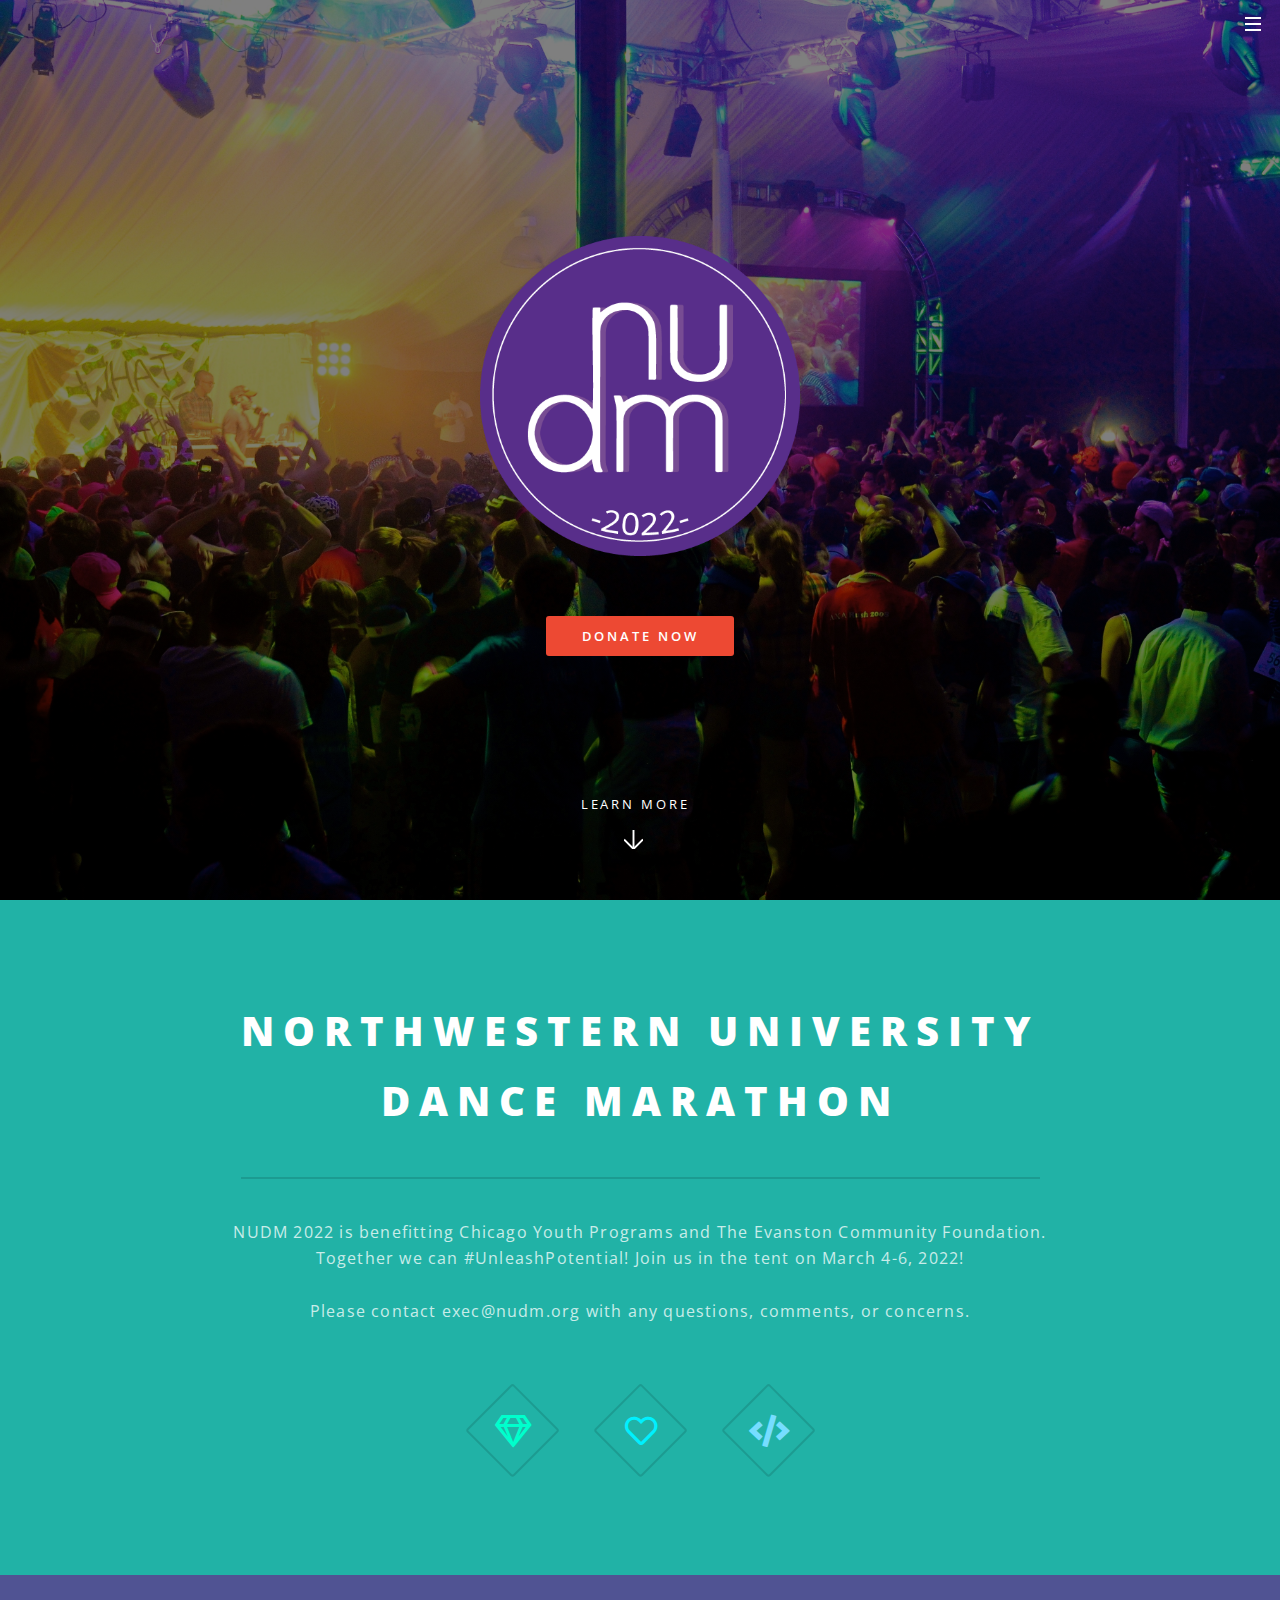
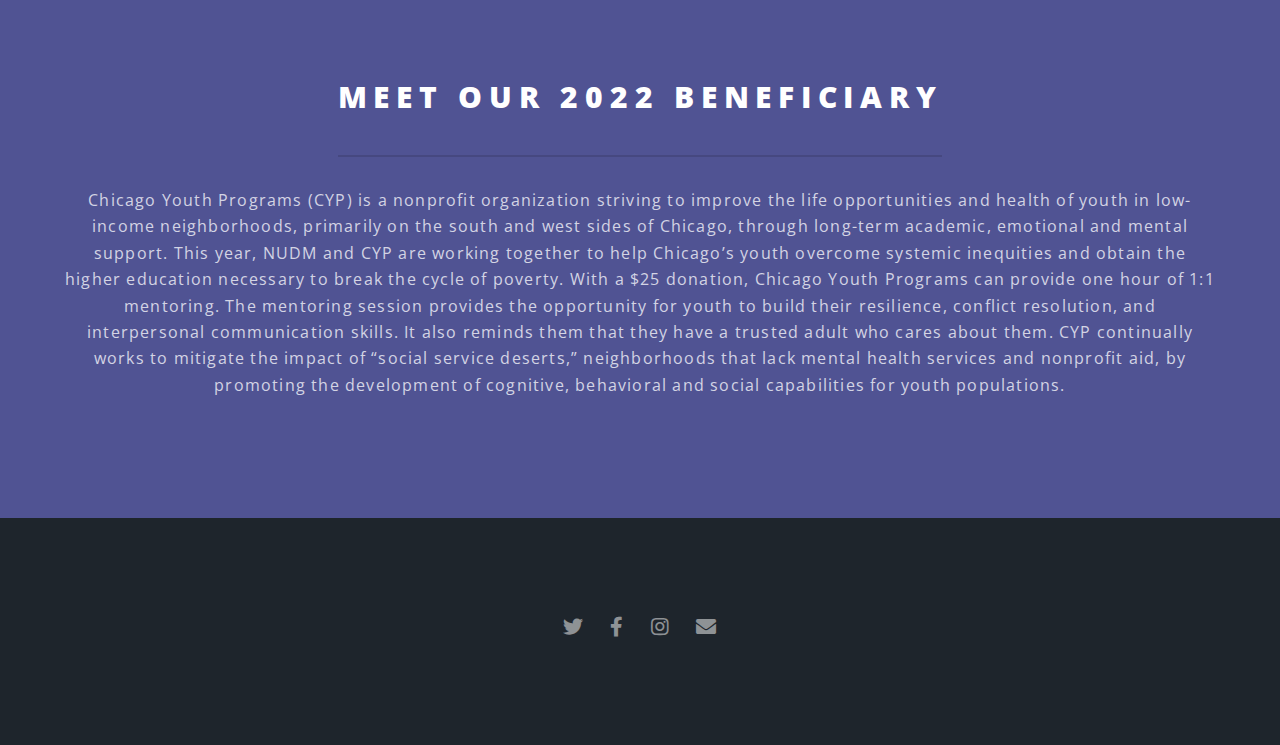
==== index.html @ fd2594fe "update" ====
<!DOCTYPE HTML>
<!--
	Spectral by HTML5 UP
	html5up.net | @ajlkn
	Free for personal and commercial use under the CCA 3.0 license (html5up.net/license)
-->
<html>
	<head>
		<title>NUDM</title>
		<meta charset="utf-8" />
		<meta name="viewport" content="width=device-width, initial-scale=1, user-scalable=no" />
		<link rel="stylesheet" href="assets/css/main.css" />
		<link rel="icon" href="images/NUDM 2021 Purple PNG.png">
		<noscript><link rel="stylesheet" href="assets/css/noscript.css" /></noscript>
	</head>
	<body class="landing is-preload">

		<!-- Page Wrapper -->
			<div id="page-wrapper">

				<!-- Header -->
					<header id="header" class="alt">
						<h1><a href="index.html">NUDM</a></h1>
						<nav id="nav">
							<ul>
								<li class="special">
									<a href="#menu" class="menuToggle"><span></span></a>
									<div id="menu">
										<ul>
											<li><a href="index.html">Home</a></li>
											<li><a href="emcee.html">Emcee Application</a></li>
											<li><a href="dancerResources.html">Dancer Resources</a></li>
											<li><a href="beneficiaryResources.html">Beneficiary Resources</a></li>
											<li><a href="sponsorResources.html">Sponsor Resources</a></li>
											<li><a href="contactInfo.html">Contact Information</a></li>
											<li><a href="#">Fundraising</a></li>
										</ul>
									</div>
								</li>
							</ul>
						</nav>
					</header>

				<!-- Banner -->
					<section id="banner">
						<div class="inner">
							<img src="images/NUDM 2021 Purple PNG.png" alt="" width = "25%"/>
							<br>
							<br>
							<br>
							<a href="https://fundraise.nudm.org/nudm2022https://fundraise.nudm.org/nudm2022" class="button primary">Donate Now</a></li>
							
						</div>
						

						<a href="#one" class="more scrolly">Learn More</a>
					</section>

				<!-- One -->
					<section id="one" class="wrapper style1 special">
						<div class="inner">
							<header class="major">
								<h2 style="font-size: 40px;">Northwestern University<br> Dance Marathon</h2>
								<p>NUDM 2022 is benefitting Chicago Youth Programs and The Evanston Community Foundation. <br>Together we can #UnleashPotential! Join us in the tent on March 4-6, 2022! <br><br>
								Please contact exec@nudm.org with any questions, comments, or concerns.</p>
							</header>
							<ul class="icons major">
								<li><span class="icon fa-gem major style1"><span class="label">Lorem</span></span></li>
								<li><span class="icon fa-heart major style2"><span class="label">Ipsum</span></span></li>
								<li><span class="icon solid fa-code major style3"><span class="label">Dolor</span></span></li>
							</ul>
						</div>
					</section>


				<!-- Three -->
					<section id="three" class="wrapper style3 special">
						<div class="inner">
							<header class="major">
								<h2 style="font-size: 30px;">Meet Our 2022 Beneficiary</h2>
								<p>Chicago Youth Programs (CYP) is a nonprofit organization striving to improve the life opportunities and health of youth in low-income neighborhoods, primarily on the south and west sides of Chicago, through long-term academic, emotional and mental support. This year, NUDM and CYP are working together to help Chicago’s youth overcome systemic inequities and obtain the higher education necessary to break the cycle of poverty. With a $25 donation, Chicago Youth Programs can provide one hour of 1:1 mentoring. The mentoring session provides the opportunity for youth to build their resilience, conflict resolution, and interpersonal communication skills. It also reminds them that they have a trusted adult who cares about them. CYP continually works to mitigate the impact of “social service deserts,” neighborhoods that lack mental health services and nonprofit aid, by promoting the development of cognitive, behavioral and social capabilities for youth populations.</p>
							</header>

						</div>
					</section>


				<!-- Footer -->
					<footer id="footer">
						<ul class="icons">
							<li><a href="#" class="icon brands fa-twitter"><span class="label">Twitter</span></a></li>
							<li><a href="#" class="icon brands fa-facebook-f"><span class="label">Facebook</span></a></li>
							<li><a href="#" class="icon brands fa-instagram"><span class="label">Instagram</span></a></li>
							<li><a href="mailto: exec@nudm.org" class="icon solid fa-envelope"><span class="label">Email</span></a></li>
						</ul>
					</footer>

			</div>
		<!-- Scripts -->
			<script src="assets/js/jquery.min.js"></script>
			<script src="assets/js/jquery.scrollex.min.js"></script>
			<script src="assets/js/jquery.scrolly.min.js"></script>
			<script src="assets/js/browser.min.js"></script>
			<script src="assets/js/breakpoints.min.js"></script>
			<script src="assets/js/util.js"></script>
			<script src="assets/js/main.js"></script>

	</body>
</html>
---- assets/css/main.css ----
@import url(fontawesome-all.min.css);
@import url("https://fonts.googleapis.com/css?family=Open+Sans:400,400italic,600,600italic,800,800italic");

/*
	Spectral by HTML5 UP
	html5up.net | @ajlkn
	Free for personal and commercial use under the CCA 3.0 license (html5up.net/license)
*/

html, body, div, span, applet, object,
iframe, h1, h2, h3, h4, h5, h6, p, blockquote,
pre, a, abbr, acronym, address, big, cite,
code, del, dfn, em, img, ins, kbd, q, s, samp,
small, strike, strong, sub, sup, tt, var, b,
u, i, center, dl, dt, dd, ol, ul, li, fieldset,
form, label, legend, table, caption, tbody,
tfoot, thead, tr, th, td, article, aside,
canvas, details, embed, figure, figcaption,
footer, header, hgroup, menu, nav, output, ruby,
section, summary, time, mark, audio, video {
	margin: 0;
	padding: 0;
	border: 0;
	font-size: 100%;
	font: inherit;
	vertical-align: baseline;}

article, aside, details, figcaption, figure,
footer, header, hgroup, menu, nav, section {
	display: block;}

body {
	line-height: 1;
}

ol, ul {
	list-style: none;
}

blockquote, q {
	quotes: none;
}

	blockquote:before, blockquote:after, q:before, q:after {
		content: '';
		content: none;
	}

table {
	border-collapse: collapse;
	border-spacing: 0;
}

body {
	-webkit-text-size-adjust: none;
}

mark {
	background-color: transparent;
	color: inherit;
}

input::-moz-focus-inner {
	border: 0;
	padding: 0;
}

input, select, textarea {
	-moz-appearance: none;
	-webkit-appearance: none;
	-ms-appearance: none;
	appearance: none;
}

/* Basic */

	@-ms-viewport {
		width: device-width;
	}

	html {
		box-sizing: border-box;
	}

	*, *:before, *:after {
		box-sizing: inherit;
	}

	body {
		background: #2e3842;
	}

		body.is-preload *, body.is-preload *:before, body.is-preload *:after {
			-moz-animation: none !important;
			-webkit-animation: none !important;
			-ms-animation: none !important;
			animation: none !important;
			-moz-transition: none !important;
			-webkit-transition: none !important;
			-ms-transition: none !important;
			transition: none !important;
		}

	body, input, select, textarea {
		color: #fff;
		font-family: "Open Sans", Helvetica, sans-serif;
		font-size: 15pt;
		font-weight: 400;
		letter-spacing: 0.075em;
		line-height: 1.65em;
	}

		@media screen and (max-width: 1680px) {

			body, input, select, textarea {
				font-size: 13pt;
			}

		}

		@media screen and (max-width: 1280px) {

			body, input, select, textarea {
				font-size: 12pt;
			}

		}

		@media screen and (max-width: 736px) {

			body, input, select, textarea {
				font-size: 11pt;
				letter-spacing: 0.0375em;
			}

		}

	a {
		-moz-transition: color 0.2s ease, border-bottom-color 0.2s ease;
		-webkit-transition: color 0.2s ease, border-bottom-color 0.2s ease;
		-ms-transition: color 0.2s ease, border-bottom-color 0.2s ease;
		transition: color 0.2s ease, border-bottom-color 0.2s ease;
		border-bottom: dotted 1px;
		color: inherit;
		text-decoration: none;
	}

		a:hover {
			border-bottom-color: transparent;
		}

	strong, b {
		color: #fff;
		font-weight: 600;
	}

	em, i {
		font-style: italic;
	}

	p {
		margin: 0 0 2em 0;
	}

	h1, h2, h3, h4, h5, h6 {
		color: #fff;
		font-weight: 800;
		letter-spacing: 0.225em;
		line-height: 1em;
		margin: 0 0 1em 0;
		text-transform: uppercase;
	}

		h1 a, h2 a, h3 a, h4 a, h5 a, h6 a {
			color: inherit;
			text-decoration: none;
		}

	h2 {
		font-size: 1.35em;
		line-height: 1.75em;
	}

		@media screen and (max-width: 736px) {

			h2 {
				font-size: 1.1em;
				line-height: 1.65em;
			}

		}

	h3 {
		font-size: 1.15em;
		line-height: 1.75em;
	}

		@media screen and (max-width: 736px) {

			h3 {
				font-size: 1em;
				line-height: 1.65em;
			}

		}

	h4 {
		font-size: 1em;
		line-height: 1.5em;
	}

	h5 {
		font-size: 0.8em;
		line-height: 1.5em;
	}

	h6 {
		font-size: 0.7em;
		line-height: 1.5em;
	}

	sub {
		font-size: 0.8em;
		position: relative;
		top: 0.5em;
	}

	sup {
		font-size: 0.8em;
		position: relative;
		top: -0.5em;
	}

	hr {
		border: 0;
		border-bottom: solid 2px #fff;
		margin: 3em 0;
	}

		hr.major {
			margin: 4.5em 0;
		}

	blockquote {
		border-left: solid 4px #fff;
		font-style: italic;
		margin: 0 0 2em 0;
		padding: 0.5em 0 0.5em 2em;
	}

	code {
		background: rgba(144, 144, 144, 0.25);
		border-radius: 3px;
		font-family: "Courier New", monospace;
		font-size: 0.9em;
		letter-spacing: 0;
		margin: 0 0.25em;
		padding: 0.25em 0.65em;
	}

	pre {
		-webkit-overflow-scrolling: touch;
		font-family: "Courier New", monospace;
		font-size: 0.9em;
		margin: 0 0 2em 0;
	}

		pre code {
			display: block;
			line-height: 1.75em;
			padding: 1em 1.5em;
			overflow-x: auto;
		}

	.align-left {
		text-align: left;
	}

	.align-center {
		text-align: center;
	}

	.align-right {
		text-align: right;
	}

/* Row */

	.row {
		display: flex;
		flex-wrap: wrap;
		box-sizing: border-box;
		align-items: stretch;
	}

		.row > * {
			box-sizing: border-box;
		}

		.row.gtr-uniform > * > :last-child {
			margin-bottom: 0;
		}

		.row.aln-left {
			justify-content: flex-start;
		}

		.row.aln-center {
			justify-content: center;
		}

		.row.aln-right {
			justify-content: flex-end;
		}

		.row.aln-top {
			align-items: flex-start;
		}

		.row.aln-middle {
			align-items: center;
		}

		.row.aln-bottom {
			align-items: flex-end;
		}

		.row > .imp {
			order: -1;
		}

		.row > .col-1 {
			width: 8.33333%;
		}

		.row > .off-1 {
			margin-left: 8.33333%;
		}

		.row > .col-2 {
			width: 16.66667%;
		}

		.row > .off-2 {
			margin-left: 16.66667%;
		}

		.row > .col-3 {
			width: 25%;
		}

		.row > .off-3 {
			margin-left: 25%;
		}

		.row > .col-4 {
			width: 33.33333%;
		}

		.row > .off-4 {
			margin-left: 33.33333%;
		}

		.row > .col-5 {
			width: 41.66667%;
		}

		.row > .off-5 {
			margin-left: 41.66667%;
		}

		.row > .col-6 {
			width: 50%;
		}

		.row > .off-6 {
			margin-left: 50%;
		}

		.row > .col-7 {
			width: 58.33333%;
		}

		.row > .off-7 {
			margin-left: 58.33333%;
		}

		.row > .col-8 {
			width: 66.66667%;
		}

		.row > .off-8 {
			margin-left: 66.66667%;
		}

		.row > .col-9 {
			width: 75%;
		}

		.row > .off-9 {
			margin-left: 75%;
		}

		.row > .col-10 {
			width: 83.33333%;
		}

		.row > .off-10 {
			margin-left: 83.33333%;
		}

		.row > .col-11 {
			width: 91.66667%;
		}

		.row > .off-11 {
			margin-left: 91.66667%;
		}

		.row > .col-12 {
			width: 100%;
		}

		.row > .off-12 {
			margin-left: 100%;
		}

		.row.gtr-0 {
			margin-top: 0;
			margin-left: 0em;
		}

			.row.gtr-0 > * {
				padding: 0 0 0 0em;
			}

			.row.gtr-0.gtr-uniform {
				margin-top: 0em;
			}

				.row.gtr-0.gtr-uniform > * {
					padding-top: 0em;
				}

		.row.gtr-25 {
			margin-top: 0;
			margin-left: -0.375em;
		}

			.row.gtr-25 > * {
				padding: 0 0 0 0.375em;
			}

			.row.gtr-25.gtr-uniform {
				margin-top: -0.375em;
			}

				.row.gtr-25.gtr-uniform > * {
					padding-top: 0.375em;
				}

		.row.gtr-50 {
			margin-top: 0;
			margin-left: -0.75em;
		}

			.row.gtr-50 > * {
				padding: 0 0 0 0.75em;
			}

			.row.gtr-50.gtr-uniform {
				margin-top: -0.75em;
			}

				.row.gtr-50.gtr-uniform > * {
					padding-top: 0.75em;
				}

		.row {
			margin-top: 0;
			margin-left: -1.5em;
		}

			.row > * {
				padding: 0 0 0 1.5em;
			}

			.row.gtr-uniform {
				margin-top: -1.5em;
			}

				.row.gtr-uniform > * {
					padding-top: 1.5em;
				}

		.row.gtr-150 {
			margin-top: 0;
			margin-left: -2.25em;
		}

			.row.gtr-150 > * {
				padding: 0 0 0 2.25em;
			}

			.row.gtr-150.gtr-uniform {
				margin-top: -2.25em;
			}

				.row.gtr-150.gtr-uniform > * {
					padding-top: 2.25em;
				}

		.row.gtr-200 {
			margin-top: 0;
			margin-left: -3em;
		}

			.row.gtr-200 > * {
				padding: 0 0 0 3em;
			}

			.row.gtr-200.gtr-uniform {
				margin-top: -3em;
			}

				.row.gtr-200.gtr-uniform > * {
					padding-top: 3em;
				}

		@media screen and (max-width: 1680px) {

			.row {
				display: flex;
				flex-wrap: wrap;
				box-sizing: border-box;
				align-items: stretch;
			}

				.row > * {
					box-sizing: border-box;
				}

				.row.gtr-uniform > * > :last-child {
					margin-bottom: 0;
				}

				.row.aln-left {
					justify-content: flex-start;
				}

				.row.aln-center {
					justify-content: center;
				}

				.row.aln-right {
					justify-content: flex-end;
				}

				.row.aln-top {
					align-items: flex-start;
				}

				.row.aln-middle {
					align-items: center;
				}

				.row.aln-bottom {
					align-items: flex-end;
				}

				.row > .imp-xlarge {
					order: -1;
				}

				.row > .col-1-xlarge {
					width: 8.33333%;
				}

				.row > .off-1-xlarge {
					margin-left: 8.33333%;
				}

				.row > .col-2-xlarge {
					width: 16.66667%;
				}

				.row > .off-2-xlarge {
					margin-left: 16.66667%;
				}

				.row > .col-3-xlarge {
					width: 25%;
				}

				.row > .off-3-xlarge {
					margin-left: 25%;
				}

				.row > .col-4-xlarge {
					width: 33.33333%;
				}

				.row > .off-4-xlarge {
					margin-left: 33.33333%;
				}

				.row > .col-5-xlarge {
					width: 41.66667%;
				}

				.row > .off-5-xlarge {
					margin-left: 41.66667%;
				}

				.row > .col-6-xlarge {
					width: 50%;
				}

				.row > .off-6-xlarge {
					margin-left: 50%;
				}

				.row > .col-7-xlarge {
					width: 58.33333%;
				}

				.row > .off-7-xlarge {
					margin-left: 58.33333%;
				}

				.row > .col-8-xlarge {
					width: 66.66667%;
				}

				.row > .off-8-xlarge {
					margin-left: 66.66667%;
				}

				.row > .col-9-xlarge {
					width: 75%;
				}

				.row > .off-9-xlarge {
					margin-left: 75%;
				}

				.row > .col-10-xlarge {
					width: 83.33333%;
				}

				.row > .off-10-xlarge {
					margin-left: 83.33333%;
				}

				.row > .col-11-xlarge {
					width: 91.66667%;
				}

				.row > .off-11-xlarge {
					margin-left: 91.66667%;
				}

				.row > .col-12-xlarge {
					width: 100%;
				}

				.row > .off-12-xlarge {
					margin-left: 100%;
				}

				.row.gtr-0 {
					margin-top: 0;
					margin-left: 0em;
				}

					.row.gtr-0 > * {
						padding: 0 0 0 0em;
					}

					.row.gtr-0.gtr-uniform {
						margin-top: 0em;
					}

						.row.gtr-0.gtr-uniform > * {
							padding-top: 0em;
						}

				.row.gtr-25 {
					margin-top: 0;
					margin-left: -0.375em;
				}

					.row.gtr-25 > * {
						padding: 0 0 0 0.375em;
					}

					.row.gtr-25.gtr-uniform {
						margin-top: -0.375em;
					}

						.row.gtr-25.gtr-uniform > * {
							padding-top: 0.375em;
						}

				.row.gtr-50 {
					margin-top: 0;
					margin-left: -0.75em;
				}

					.row.gtr-50 > * {
						padding: 0 0 0 0.75em;
					}

					.row.gtr-50.gtr-uniform {
						margin-top: -0.75em;
					}

						.row.gtr-50.gtr-uniform > * {
							padding-top: 0.75em;
						}

				.row {
					margin-top: 0;
					margin-left: -1.5em;
				}

					.row > * {
						padding: 0 0 0 1.5em;
					}

					.row.gtr-uniform {
						margin-top: -1.5em;
					}

						.row.gtr-uniform > * {
							padding-top: 1.5em;
						}

				.row.gtr-150 {
					margin-top: 0;
					margin-left: -2.25em;
				}

					.row.gtr-150 > * {
						padding: 0 0 0 2.25em;
					}

					.row.gtr-150.gtr-uniform {
						margin-top: -2.25em;
					}

						.row.gtr-150.gtr-uniform > * {
							padding-top: 2.25em;
						}

				.row.gtr-200 {
					margin-top: 0;
					margin-left: -3em;
				}

					.row.gtr-200 > * {
						padding: 0 0 0 3em;
					}

					.row.gtr-200.gtr-uniform {
						margin-top: -3em;
					}

						.row.gtr-200.gtr-uniform > * {
							padding-top: 3em;
						}

		}

		@media screen and (max-width: 1280px) {

			.row {
				display: flex;
				flex-wrap: wrap;
				box-sizing: border-box;
				align-items: stretch;
			}

				.row > * {
					box-sizing: border-box;
				}

				.row.gtr-uniform > * > :last-child {
					margin-bottom: 0;
				}

				.row.aln-left {
					justify-content: flex-start;
				}

				.row.aln-center {
					justify-content: center;
				}

				.row.aln-right {
					justify-content: flex-end;
				}

				.row.aln-top {
					align-items: flex-start;
				}

				.row.aln-middle {
					align-items: center;
				}

				.row.aln-bottom {
					align-items: flex-end;
				}

				.row > .imp-large {
					order: -1;
				}

				.row > .col-1-large {
					width: 8.33333%;
				}

				.row > .off-1-large {
					margin-left: 8.33333%;
				}

				.row > .col-2-large {
					width: 16.66667%;
				}

				.row > .off-2-large {
					margin-left: 16.66667%;
				}

				.row > .col-3-large {
					width: 25%;
				}

				.row > .off-3-large {
					margin-left: 25%;
				}

				.row > .col-4-large {
					width: 33.33333%;
				}

				.row > .off-4-large {
					margin-left: 33.33333%;
				}

				.row > .col-5-large {
					width: 41.66667%;
				}

				.row > .off-5-large {
					margin-left: 41.66667%;
				}

				.row > .col-6-large {
					width: 50%;
				}

				.row > .off-6-large {
					margin-left: 50%;
				}

				.row > .col-7-large {
					width: 58.33333%;
				}

				.row > .off-7-large {
					margin-left: 58.33333%;
				}

				.row > .col-8-large {
					width: 66.66667%;
				}

				.row > .off-8-large {
					margin-left: 66.66667%;
				}

				.row > .col-9-large {
					width: 75%;
				}

				.row > .off-9-large {
					margin-left: 75%;
				}

				.row > .col-10-large {
					width: 83.33333%;
				}

				.row > .off-10-large {
					margin-left: 83.33333%;
				}

				.row > .col-11-large {
					width: 91.66667%;
				}

				.row > .off-11-large {
					margin-left: 91.66667%;
				}

				.row > .col-12-large {
					width: 100%;
				}

				.row > .off-12-large {
					margin-left: 100%;
				}

				.row.gtr-0 {
					margin-top: 0;
					margin-left: 0em;
				}

					.row.gtr-0 > * {
						padding: 0 0 0 0em;
					}

					.row.gtr-0.gtr-uniform {
						margin-top: 0em;
					}

						.row.gtr-0.gtr-uniform > * {
							padding-top: 0em;
						}

				.row.gtr-25 {
					margin-top: 0;
					margin-left: -0.375em;
				}

					.row.gtr-25 > * {
						padding: 0 0 0 0.375em;
					}

					.row.gtr-25.gtr-uniform {
						margin-top: -0.375em;
					}

						.row.gtr-25.gtr-uniform > * {
							padding-top: 0.375em;
						}

				.row.gtr-50 {
					margin-top: 0;
					margin-left: -0.75em;
				}

					.row.gtr-50 > * {
						padding: 0 0 0 0.75em;
					}

					.row.gtr-50.gtr-uniform {
						margin-top: -0.75em;
					}

						.row.gtr-50.gtr-uniform > * {
							padding-top: 0.75em;
						}

				.row {
					margin-top: 0;
					margin-left: -1.5em;
				}

					.row > * {
						padding: 0 0 0 1.5em;
					}

					.row.gtr-uniform {
						margin-top: -1.5em;
					}

						.row.gtr-uniform > * {
							padding-top: 1.5em;
						}

				.row.gtr-150 {
					margin-top: 0;
					margin-left: -2.25em;
				}

					.row.gtr-150 > * {
						padding: 0 0 0 2.25em;
					}

					.row.gtr-150.gtr-uniform {
						margin-top: -2.25em;
					}

						.row.gtr-150.gtr-uniform > * {
							padding-top: 2.25em;
						}

				.row.gtr-200 {
					margin-top: 0;
					margin-left: -3em;
				}

					.row.gtr-200 > * {
						padding: 0 0 0 3em;
					}

					.row.gtr-200.gtr-uniform {
						margin-top: -3em;
					}

						.row.gtr-200.gtr-uniform > * {
							padding-top: 3em;
						}

		}

		@media screen and (max-width: 980px) {

			.row {
				display: flex;
				flex-wrap: wrap;
				box-sizing: border-box;
				align-items: stretch;
			}

				.row > * {
					box-sizing: border-box;
				}

				.row.gtr-uniform > * > :last-child {
					margin-bottom: 0;
				}

				.row.aln-left {
					justify-content: flex-start;
				}

				.row.aln-center {
					justify-content: center;
				}

				.row.aln-right {
					justify-content: flex-end;
				}

				.row.aln-top {
					align-items: flex-start;
				}

				.row.aln-middle {
					align-items: center;
				}

				.row.aln-bottom {
					align-items: flex-end;
				}

				.row > .imp-medium {
					order: -1;
				}

				.row > .col-1-medium {
					width: 8.33333%;
				}

				.row > .off-1-medium {
					margin-left: 8.33333%;
				}

				.row > .col-2-medium {
					width: 16.66667%;
				}

				.row > .off-2-medium {
					margin-left: 16.66667%;
				}

				.row > .col-3-medium {
					width: 25%;
				}

				.row > .off-3-medium {
					margin-left: 25%;
				}

				.row > .col-4-medium {
					width: 33.33333%;
				}

				.row > .off-4-medium {
					margin-left: 33.33333%;
				}

				.row > .col-5-medium {
					width: 41.66667%;
				}

				.row > .off-5-medium {
					margin-left: 41.66667%;
				}

				.row > .col-6-medium {
					width: 50%;
				}

				.row > .off-6-medium {
					margin-left: 50%;
				}

				.row > .col-7-medium {
					width: 58.33333%;
				}

				.row > .off-7-medium {
					margin-left: 58.33333%;
				}

				.row > .col-8-medium {
					width: 66.66667%;
				}

				.row > .off-8-medium {
					margin-left: 66.66667%;
				}

				.row > .col-9-medium {
					width: 75%;
				}

				.row > .off-9-medium {
					margin-left: 75%;
				}

				.row > .col-10-medium {
					width: 83.33333%;
				}

				.row > .off-10-medium {
					margin-left: 83.33333%;
				}

				.row > .col-11-medium {
					width: 91.66667%;
				}

				.row > .off-11-medium {
					margin-left: 91.66667%;
				}

				.row > .col-12-medium {
					width: 100%;
				}

				.row > .off-12-medium {
					margin-left: 100%;
				}

				.row.gtr-0 {
					margin-top: 0;
					margin-left: 0em;
				}

					.row.gtr-0 > * {
						padding: 0 0 0 0em;
					}

					.row.gtr-0.gtr-uniform {
						margin-top: 0em;
					}

						.row.gtr-0.gtr-uniform > * {
							padding-top: 0em;
						}

				.row.gtr-25 {
					margin-top: 0;
					margin-left: -0.375em;
				}

					.row.gtr-25 > * {
						padding: 0 0 0 0.375em;
					}

					.row.gtr-25.gtr-uniform {
						margin-top: -0.375em;
					}

						.row.gtr-25.gtr-uniform > * {
							padding-top: 0.375em;
						}

				.row.gtr-50 {
					margin-top: 0;
					margin-left: -0.75em;
				}

					.row.gtr-50 > * {
						padding: 0 0 0 0.75em;
					}

					.row.gtr-50.gtr-uniform {
						margin-top: -0.75em;
					}

						.row.gtr-50.gtr-uniform > * {
							padding-top: 0.75em;
						}

				.row {
					margin-top: 0;
					margin-left: -1.5em;
				}

					.row > * {
						padding: 0 0 0 1.5em;
					}

					.row.gtr-uniform {
						margin-top: -1.5em;
					}

						.row.gtr-uniform > * {
							padding-top: 1.5em;
						}

				.row.gtr-150 {
					margin-top: 0;
					margin-left: -2.25em;
				}

					.row.gtr-150 > * {
						padding: 0 0 0 2.25em;
					}

					.row.gtr-150.gtr-uniform {
						margin-top: -2.25em;
					}

						.row.gtr-150.gtr-uniform > * {
							padding-top: 2.25em;
						}

				.row.gtr-200 {
					margin-top: 0;
					margin-left: -3em;
				}

					.row.gtr-200 > * {
						padding: 0 0 0 3em;
					}

					.row.gtr-200.gtr-uniform {
						margin-top: -3em;
					}

						.row.gtr-200.gtr-uniform > * {
							padding-top: 3em;
						}

		}

		@media screen and (max-width: 736px) {

			.row {
				display: flex;
				flex-wrap: wrap;
				box-sizing: border-box;
				align-items: stretch;
			}

				.row > * {
					box-sizing: border-box;
				}

				.row.gtr-uniform > * > :last-child {
					margin-bottom: 0;
				}

				.row.aln-left {
					justify-content: flex-start;
				}

				.row.aln-center {
					justify-content: center;
				}

				.row.aln-right {
					justify-content: flex-end;
				}

				.row.aln-top {
					align-items: flex-start;
				}

				.row.aln-middle {
					align-items: center;
				}

				.row.aln-bottom {
					align-items: flex-end;
				}

				.row > .imp-small {
					order: -1;
				}

				.row > .col-1-small {
					width: 8.33333%;
				}

				.row > .off-1-small {
					margin-left: 8.33333%;
				}

				.row > .col-2-small {
					width: 16.66667%;
				}

				.row > .off-2-small {
					margin-left: 16.66667%;
				}

				.row > .col-3-small {
					width: 25%;
				}

				.row > .off-3-small {
					margin-left: 25%;
				}

				.row > .col-4-small {
					width: 33.33333%;
				}

				.row > .off-4-small {
					margin-left: 33.33333%;
				}

				.row > .col-5-small {
					width: 41.66667%;
				}

				.row > .off-5-small {
					margin-left: 41.66667%;
				}

				.row > .col-6-small {
					width: 50%;
				}

				.row > .off-6-small {
					margin-left: 50%;
				}

				.row > .col-7-small {
					width: 58.33333%;
				}

				.row > .off-7-small {
					margin-left: 58.33333%;
				}

				.row > .col-8-small {
					width: 66.66667%;
				}

				.row > .off-8-small {
					margin-left: 66.66667%;
				}

				.row > .col-9-small {
					width: 75%;
				}

				.row > .off-9-small {
					margin-left: 75%;
				}

				.row > .col-10-small {
					width: 83.33333%;
				}

				.row > .off-10-small {
					margin-left: 83.33333%;
				}

				.row > .col-11-small {
					width: 91.66667%;
				}

				.row > .off-11-small {
					margin-left: 91.66667%;
				}

				.row > .col-12-small {
					width: 100%;
				}

				.row > .off-12-small {
					margin-left: 100%;
				}

				.row.gtr-0 {
					margin-top: 0;
					margin-left: 0em;
				}

					.row.gtr-0 > * {
						padding: 0 0 0 0em;
					}

					.row.gtr-0.gtr-uniform {
						margin-top: 0em;
					}

						.row.gtr-0.gtr-uniform > * {
							padding-top: 0em;
						}

				.row.gtr-25 {
					margin-top: 0;
					margin-left: -0.375em;
				}

					.row.gtr-25 > * {
						padding: 0 0 0 0.375em;
					}

					.row.gtr-25.gtr-uniform {
						margin-top: -0.375em;
					}

						.row.gtr-25.gtr-uniform > * {
							padding-top: 0.375em;
						}

				.row.gtr-50 {
					margin-top: 0;
					margin-left: -0.75em;
				}

					.row.gtr-50 > * {
						padding: 0 0 0 0.75em;
					}

					.row.gtr-50.gtr-uniform {
						margin-top: -0.75em;
					}

						.row.gtr-50.gtr-uniform > * {
							padding-top: 0.75em;
						}

				.row {
					margin-top: 0;
					margin-left: -1.5em;
				}

					.row > * {
						padding: 0 0 0 1.5em;
					}

					.row.gtr-uniform {
						margin-top: -1.5em;
					}

						.row.gtr-uniform > * {
							padding-top: 1.5em;
						}

				.row.gtr-150 {
					margin-top: 0;
					margin-left: -2.25em;
				}

					.row.gtr-150 > * {
						padding: 0 0 0 2.25em;
					}

					.row.gtr-150.gtr-uniform {
						margin-top: -2.25em;
					}

						.row.gtr-150.gtr-uniform > * {
							padding-top: 2.25em;
						}

				.row.gtr-200 {
					margin-top: 0;
					margin-left: -3em;
				}

					.row.gtr-200 > * {
						padding: 0 0 0 3em;
					}

					.row.gtr-200.gtr-uniform {
						margin-top: -3em;
					}

						.row.gtr-200.gtr-uniform > * {
							padding-top: 3em;
						}

		}

		@media screen and (max-width: 480px) {

			.row {
				display: flex;
				flex-wrap: wrap;
				box-sizing: border-box;
				align-items: stretch;
			}

				.row > * {
					box-sizing: border-box;
				}

				.row.gtr-uniform > * > :last-child {
					margin-bottom: 0;
				}

				.row.aln-left {
					justify-content: flex-start;
				}

				.row.aln-center {
					justify-content: center;
				}

				.row.aln-right {
					justify-content: flex-end;
				}

				.row.aln-top {
					align-items: flex-start;
				}

				.row.aln-middle {
					align-items: center;
				}

				.row.aln-bottom {
					align-items: flex-end;
				}

				.row > .imp-xsmall {
					order: -1;
				}

				.row > .col-1-xsmall {
					width: 8.33333%;
				}

				.row > .off-1-xsmall {
					margin-left: 8.33333%;
				}

				.row > .col-2-xsmall {
					width: 16.66667%;
				}

				.row > .off-2-xsmall {
					margin-left: 16.66667%;
				}

				.row > .col-3-xsmall {
					width: 25%;
				}

				.row > .off-3-xsmall {
					margin-left: 25%;
				}

				.row > .col-4-xsmall {
					width: 33.33333%;
				}

				.row > .off-4-xsmall {
					margin-left: 33.33333%;
				}

				.row > .col-5-xsmall {
					width: 41.66667%;
				}

				.row > .off-5-xsmall {
					margin-left: 41.66667%;
				}

				.row > .col-6-xsmall {
					width: 50%;
				}

				.row > .off-6-xsmall {
					margin-left: 50%;
				}

				.row > .col-7-xsmall {
					width: 58.33333%;
				}

				.row > .off-7-xsmall {
					margin-left: 58.33333%;
				}

				.row > .col-8-xsmall {
					width: 66.66667%;
				}

				.row > .off-8-xsmall {
					margin-left: 66.66667%;
				}

				.row > .col-9-xsmall {
					width: 75%;
				}

				.row > .off-9-xsmall {
					margin-left: 75%;
				}

				.row > .col-10-xsmall {
					width: 83.33333%;
				}

				.row > .off-10-xsmall {
					margin-left: 83.33333%;
				}

				.row > .col-11-xsmall {
					width: 91.66667%;
				}

				.row > .off-11-xsmall {
					margin-left: 91.66667%;
				}

				.row > .col-12-xsmall {
					width: 100%;
				}

				.row > .off-12-xsmall {
					margin-left: 100%;
				}

				.row.gtr-0 {
					margin-top: 0;
					margin-left: 0em;
				}

					.row.gtr-0 > * {
						padding: 0 0 0 0em;
					}

					.row.gtr-0.gtr-uniform {
						margin-top: 0em;
					}

						.row.gtr-0.gtr-uniform > * {
							padding-top: 0em;
						}

				.row.gtr-25 {
					margin-top: 0;
					margin-left: -0.375em;
				}

					.row.gtr-25 > * {
						padding: 0 0 0 0.375em;
					}

					.row.gtr-25.gtr-uniform {
						margin-top: -0.375em;
					}

						.row.gtr-25.gtr-uniform > * {
							padding-top: 0.375em;
						}

				.row.gtr-50 {
					margin-top: 0;
					margin-left: -0.75em;
				}

					.row.gtr-50 > * {
						padding: 0 0 0 0.75em;
					}

					.row.gtr-50.gtr-uniform {
						margin-top: -0.75em;
					}

						.row.gtr-50.gtr-uniform > * {
							padding-top: 0.75em;
						}

				.row {
					margin-top: 0;
					margin-left: -1.5em;
				}

					.row > * {
						padding: 0 0 0 1.5em;
					}

					.row.gtr-uniform {
						margin-top: -1.5em;
					}

						.row.gtr-uniform > * {
							padding-top: 1.5em;
						}

				.row.gtr-150 {
					margin-top: 0;
					margin-left: -2.25em;
				}

					.row.gtr-150 > * {
						padding: 0 0 0 2.25em;
					}

					.row.gtr-150.gtr-uniform {
						margin-top: -2.25em;
					}

						.row.gtr-150.gtr-uniform > * {
							padding-top: 2.25em;
						}

				.row.gtr-200 {
					margin-top: 0;
					margin-left: -3em;
				}

					.row.gtr-200 > * {
						padding: 0 0 0 3em;
					}

					.row.gtr-200.gtr-uniform {
						margin-top: -3em;
					}

						.row.gtr-200.gtr-uniform > * {
							padding-top: 3em;
						}

		}

/* Section/Article */

	section.special, article.special {
		text-align: center;
	}

	header p {
		color: rgba(255, 255, 255, 0.5);
		position: relative;
		top: -0.25em;
	}

	header h3 + p {
		font-size: 1.1em;
	}

	header h4 + p,
	header h5 + p,
	header h6 + p {
		font-size: 0.9em;
	}

	header.major {
		margin: 0 0 3.5em 0;
	}

		header.major h2, header.major h3, header.major h4, header.major h5, header.major h6 {
			border-bottom: solid 2px #fff;
			display: inline-block;
			padding-bottom: 1em;
			position: relative;
		}

			header.major h2:after, header.major h3:after, header.major h4:after, header.major h5:after, header.major h6:after {
				content: '';
				display: block;
				height: 1px;
			}

		header.major p {
			color: #fff;
			top: 0;
		}

		@media screen and (max-width: 736px) {

			header.major {
				margin: 0 0 2em 0;
			}

		}

	@media screen and (max-width: 980px) {

		header br {
			display: none;
		}

	}

/* Form */

	form {
		margin: 0 0 2em 0;
	}

	label {
		color: #fff;
		display: block;
		font-size: 0.9em;
		font-weight: 600;
		margin: 0 0 1em 0;
	}

	input[type="text"],
	input[type="password"],
	input[type="email"],
	select,
	textarea {
		-moz-appearance: none;
		-webkit-appearance: none;
		-ms-appearance: none;
		appearance: none;
		background-color: rgba(144, 144, 144, 0.25);
		border-radius: 3px;
		border: none;
		color: inherit;
		display: block;
		outline: 0;
		padding: 0 1em;
		text-decoration: none;
		width: 100%;
	}

		input[type="text"]:invalid,
		input[type="password"]:invalid,
		input[type="email"]:invalid,
		select:invalid,
		textarea:invalid {
			box-shadow: none;
		}

		input[type="text"]:focus,
		input[type="password"]:focus,
		input[type="email"]:focus,
		select:focus,
		textarea:focus {
			box-shadow: 0 0 0 2px #21b2a6;
		}

	select {
		background-size: 1.25em;
		background-repeat: no-repeat;
		background-position: calc(100% - 1em) center;
		height: 2.75em;
		padding-right: 2.75em;
		text-overflow: ellipsis;
	}

		select:focus::-ms-value {
			background-color: transparent;
		}

		select::-ms-expand {
			display: none;
		}

	input[type="text"],
	input[type="password"],
	input[type="email"],
	select {
		height: 2.75em;
	}

	textarea {
		padding: 0.75em 1em;
	}

	input[type="checkbox"],
	input[type="radio"] {
		-moz-appearance: none;
		-webkit-appearance: none;
		-ms-appearance: none;
		appearance: none;
		display: block;
		float: left;
		margin-right: -2em;
		opacity: 0;
		width: 1em;
		z-index: -1;
	}

		input[type="checkbox"] + label,
		input[type="radio"] + label {
			text-decoration: none;
			color: #fff;
			cursor: pointer;
			display: inline-block;
			font-size: 1em;
			font-weight: 400;
			padding-left: 2.4em;
			padding-right: 0.75em;
			position: relative;
		}

			input[type="checkbox"] + label:before,
			input[type="radio"] + label:before {
				-moz-osx-font-smoothing: grayscale;
				-webkit-font-smoothing: antialiased;
				display: inline-block;
				font-style: normal;
				font-variant: normal;
				text-rendering: auto;
				line-height: 1;
				text-transform: none !important;
				font-family: 'Font Awesome 5 Free';
				font-weight: 900;
			}

			input[type="checkbox"] + label:before,
			input[type="radio"] + label:before {
				background: rgba(144, 144, 144, 0.25);
				border-radius: 3px;
				content: '';
				display: inline-block;
				font-size: 0.8em;
				height: 2.0625em;
				left: 0;
				line-height: 2.0625em;
				position: absolute;
				text-align: center;
				top: 0;
				width: 2.0625em;
			}

		input[type="checkbox"]:checked + label:before,
		input[type="radio"]:checked + label:before {
			background: #2e3842;
			color: #fff;
			content: '\f00c';
		}

		input[type="checkbox"]:focus + label:before,
		input[type="radio"]:focus + label:before {
			box-shadow: 0 0 0 2px #21b2a6;
		}

	input[type="checkbox"] + label:before {
		border-radius: 3px;
	}

	input[type="radio"] + label:before {
		border-radius: 100%;
	}

	::-webkit-input-placeholder {
		color: rgba(255, 255, 255, 0.5) !important;
		opacity: 1.0;
	}

	:-moz-placeholder {
		color: rgba(255, 255, 255, 0.5) !important;
		opacity: 1.0;
	}

	::-moz-placeholder {
		color: rgba(255, 255, 255, 0.5) !important;
		opacity: 1.0;
	}

	:-ms-input-placeholder {
		color: rgba(255, 255, 255, 0.5) !important;
		opacity: 1.0;
	}

/* Box */

	.box {
		border-radius: 3px;
		border: solid 2px #fff;
		margin-bottom: 2em;
		padding: 1.5em;
	}

		.box > :last-child,
		.box > :last-child > :last-child,
		.box > :last-child > :last-child > :last-child {
			margin-bottom: 0;
		}

		.box.alt {
			border: 0;
			border-radius: 0;
			padding: 0;
		}

/* Icon */

	.icon {
		text-decoration: none;
		border-bottom: none;
		position: relative;
	}

		.icon:before {
			-moz-osx-font-smoothing: grayscale;
			-webkit-font-smoothing: antialiased;
			display: inline-block;
			font-style: normal;
			font-variant: normal;
			text-rendering: auto;
			line-height: 1;
			text-transform: none !important;
			font-family: 'Font Awesome 5 Free';
			font-weight: 400;
		}

		.icon > .label {
			display: none;
		}

		.icon:before {
			line-height: inherit;
		}

		.icon.solid:before {
			font-weight: 900;
		}

		.icon.brands:before {
			font-family: 'Font Awesome 5 Brands';
		}

		.icon.major {
			-moz-transform: rotate(-45deg);
			-webkit-transform: rotate(-45deg);
			-ms-transform: rotate(-45deg);
			transform: rotate(-45deg);
			border-radius: 3px;
			border: solid 2px #fff;
			display: inline-block;
			font-size: 1.35em;
			height: calc(3em + 2px);
			line-height: 3em;
			text-align: center;
			width: calc(3em + 2px);
		}

			.icon.major:before {
				-moz-transform: rotate(45deg);
				-webkit-transform: rotate(45deg);
				-ms-transform: rotate(45deg);
				transform: rotate(45deg);
				display: inline-block;
				font-size: 1.5em;
			}

			@media screen and (max-width: 736px) {

				.icon.major {
					font-size: 1em;
				}

			}

		.icon.style1 {
			color: #00ffcc;
		}

		.icon.style2 {
			color: #00f0ff;
		}

		.icon.style3 {
			color: #76ddff;
		}

/* Image */

	.image {
		border-radius: 3px;
		border: 0;
		display: inline-block;
		position: relative;
	}

		.image img {
			border-radius: 3px;
			display: block;
		}

		.image.left {
			float: left;
			margin: 0 2em 2em 0;
			top: 0.25em;
		}

		.image.right {
			float: right;
			margin: 0 0 2em 2em;
			top: 0.25em;
		}

		.image.left, .image.right {
			max-width: 40%;
		}

			.image.left img, .image.right img {
				width: 100%;
			}

		.image.fit {
			display: block;
			margin: 0 0 2em 0;
			width: 100%;
		}

			.image.fit img {
				width: 100%;
			}

/* List */

	ol {
		list-style: decimal;
		margin: 0 0 2em 0;
		padding-left: 1.25em;
	}

		ol li {
			padding-left: 0.25em;
		}

	ul {
		list-style: disc;
		margin: 0 0 2em 0;
		padding-left: 1em;
	}

		ul li {
			padding-left: 0.5em;
		}

		ul.alt {
			list-style: none;
			padding-left: 0;
		}

			ul.alt li {
				border-top: solid 1px #fff;
				padding: 0.5em 0;
			}

				ul.alt li:first-child {
					border-top: 0;
					padding-top: 0;
				}

	dl {
		margin: 0 0 2em 0;
	}

/* Actions */

	ul.actions {
		display: -moz-flex;
		display: -webkit-flex;
		display: -ms-flex;
		display: flex;
		cursor: default;
		list-style: none;
		margin-left: -1em;
		padding-left: 0;
	}

		ul.actions li {
			padding: 0 0 0 1em;
			vertical-align: middle;
		}

		ul.actions.special {
			-moz-justify-content: center;
			-webkit-justify-content: center;
			-ms-justify-content: center;
			justify-content: center;
			width: 100%;
			margin-left: 0;
		}

			ul.actions.special li:first-child {
				padding-left: 0;
			}

		ul.actions.stacked {
			-moz-flex-direction: column;
			-webkit-flex-direction: column;
			-ms-flex-direction: column;
			flex-direction: column;
			margin-left: 0;
		}

			ul.actions.stacked li {
				padding: 1em 0 0 0;
			}

				ul.actions.stacked li:first-child {
					padding-top: 0;
				}

		ul.actions.fit {
			width: calc(100% + 1em);
		}

			ul.actions.fit li {
				-moz-flex-grow: 1;
				-webkit-flex-grow: 1;
				-ms-flex-grow: 1;
				flex-grow: 1;
				-moz-flex-shrink: 1;
				-webkit-flex-shrink: 1;
				-ms-flex-shrink: 1;
				flex-shrink: 1;
				width: 100%;
			}

				ul.actions.fit li > * {
					width: 100%;
				}

			ul.actions.fit.stacked {
				width: 100%;
			}

		@media screen and (max-width: 480px) {

			ul.actions:not(.fixed) {
				-moz-flex-direction: column;
				-webkit-flex-direction: column;
				-ms-flex-direction: column;
				flex-direction: column;
				margin-left: 0;
				width: 100% !important;
			}

				ul.actions:not(.fixed) li {
					-moz-flex-grow: 1;
					-webkit-flex-grow: 1;
					-ms-flex-grow: 1;
					flex-grow: 1;
					-moz-flex-shrink: 1;
					-webkit-flex-shrink: 1;
					-ms-flex-shrink: 1;
					flex-shrink: 1;
					padding: 1em 0 0 0;
					text-align: center;
					width: 100%;
				}

					ul.actions:not(.fixed) li > * {
						width: 100%;
					}

					ul.actions:not(.fixed) li:first-child {
						padding-top: 0;
					}

					ul.actions:not(.fixed) li input[type="submit"],
					ul.actions:not(.fixed) li input[type="reset"],
					ul.actions:not(.fixed) li input[type="button"],
					ul.actions:not(.fixed) li button,
					ul.actions:not(.fixed) li .button {
						width: 100%;
					}

						ul.actions:not(.fixed) li input[type="submit"].icon:before,
						ul.actions:not(.fixed) li input[type="reset"].icon:before,
						ul.actions:not(.fixed) li input[type="button"].icon:before,
						ul.actions:not(.fixed) li button.icon:before,
						ul.actions:not(.fixed) li .button.icon:before {
							margin-left: -0.5em;
						}

		}

/* Icons */

	ul.icons {
		cursor: default;
		list-style: none;
		padding-left: 0;
	}

		ul.icons li {
			display: inline-block;
			padding: 0 1em 0 0;
		}

			ul.icons li:last-child {
				padding-right: 0 !important;
			}

		ul.icons.major {
			padding: 1em 0;
		}

			ul.icons.major li {
				padding-right: 3.5em;
			}

				@media screen and (max-width: 736px) {

					ul.icons.major li {
						padding: 0 1em !important;
					}

				}

/* Table */

	.table-wrapper {
		-webkit-overflow-scrolling: touch;
		overflow-x: auto;
	}

	table {
		margin: 0 0 2em 0;
		width: 100%;
	}

		table tbody tr {
			border: solid 1px #fff;
			border-left: 0;
			border-right: 0;
		}

			table tbody tr:nth-child(2n + 1) {
				background-color: rgba(144, 144, 144, 0.25);
			}

		table td {
			padding: 0.75em 0.75em;
		}

		table th {
			color: #fff;
			font-size: 0.9em;
			font-weight: 600;
			padding: 0 0.75em 0.75em 0.75em;
			text-align: left;
		}

		table thead {
			border-bottom: solid 2px #fff;
		}

		table tfoot {
			border-top: solid 2px #fff;
		}

		table.alt {
			border-collapse: separate;
		}

			table.alt tbody tr td {
				border: solid 1px #fff;
				border-left-width: 0;
				border-top-width: 0;
			}

				table.alt tbody tr td:first-child {
					border-left-width: 1px;
				}

			table.alt tbody tr:first-child td {
				border-top-width: 1px;
			}

			table.alt thead {
				border-bottom: 0;
			}

			table.alt tfoot {
				border-top: 0;
			}

/* Button */

	input[type="submit"],
	input[type="reset"],
	input[type="button"],
	button,
	.button {
		-moz-appearance: none;
		-webkit-appearance: none;
		-ms-appearance: none;
		appearance: none;
		-moz-transition: background-color 0.2s ease-in-out, color 0.2s ease-in-out;
		-webkit-transition: background-color 0.2s ease-in-out, color 0.2s ease-in-out;
		-ms-transition: background-color 0.2s ease-in-out, color 0.2s ease-in-out;
		transition: background-color 0.2s ease-in-out, color 0.2s ease-in-out;
		background-color: transparent;
		border-radius: 3px;
		border: 0;
		box-shadow: inset 0 0 0 2px #fff;
		color: #fff;
		cursor: pointer;
		display: inline-block;
		font-size: 0.8em;
		font-weight: 600;
		height: 3.125em;
		letter-spacing: 0.225em;
		line-height: 3.125em;
		max-width: 30em;
		padding: 0 2.75em;
		text-align: center;
		text-decoration: none;
		text-transform: uppercase;
		white-space: nowrap;
		overflow: hidden;
		text-overflow: ellipsis;
	}

		input[type="submit"]:hover,
		input[type="reset"]:hover,
		input[type="button"]:hover,
		button:hover,
		.button:hover {
			background-color: rgba(144, 144, 144, 0.25);
		}

		input[type="submit"]:active,
		input[type="reset"]:active,
		input[type="button"]:active,
		button:active,
		.button:active {
			background-color: rgba(144, 144, 144, 0.5);
		}

		input[type="submit"].icon:before,
		input[type="reset"].icon:before,
		input[type="button"].icon:before,
		button.icon:before,
		.button.icon:before {
			margin-right: 0.5em;
		}

		input[type="submit"].fit,
		input[type="reset"].fit,
		input[type="button"].fit,
		button.fit,
		.button.fit {
			width: 100%;
		}

		input[type="submit"].small,
		input[type="reset"].small,
		input[type="button"].small,
		button.small,
		.button.small {
			font-size: 0.8em;
		}

		input[type="submit"].large,
		input[type="reset"].large,
		input[type="button"].large,
		button.large,
		.button.large {
			font-size: 1.35em;
		}

		input[type="submit"].primary,
		input[type="reset"].primary,
		input[type="button"].primary,
		button.primary,
		.button.primary {
			background-color: #ed4933;
			box-shadow: none !important;
			color: #ffffff !important;
		}

			input[type="submit"].primary:hover,
			input[type="reset"].primary:hover,
			input[type="button"].primary:hover,
			button.primary:hover,
			.button.primary:hover {
				background-color: #ef5e4a !important;
			}

			input[type="submit"].primary:active,
			input[type="reset"].primary:active,
			input[type="button"].primary:active,
			button.primary:active,
			.button.primary:active {
				background-color: #eb341c !important;
			}

		input[type="submit"].disabled, input[type="submit"]:disabled,
		input[type="reset"].disabled,
		input[type="reset"]:disabled,
		input[type="button"].disabled,
		input[type="button"]:disabled,
		button.disabled,
		button:disabled,
		.button.disabled,
		.button:disabled {
			pointer-events: none;
			opacity: 0.25;
		}

		@media screen and (max-width: 736px) {

			input[type="submit"],
			input[type="reset"],
			input[type="button"],
			button,
			.button {
				height: 3.75em;
				line-height: 3.75em;
			}

		}

/* Features */

	.features {
		display: -moz-flex;
		display: -webkit-flex;
		display: -ms-flex;
		display: flex;
		-moz-flex-wrap: wrap;
		-webkit-flex-wrap: wrap;
		-ms-flex-wrap: wrap;
		flex-wrap: wrap;
		-moz-justify-content: center;
		-webkit-justify-content: center;
		-ms-justify-content: center;
		justify-content: center;
		list-style: none;
		padding: 0;
		width: 100%;
	}

		.features li {
			padding: 4em 4em 2em 6em ;
			display: block;
			position: relative;
			text-align: left;
			width: 50%;
		}

			.features li:nth-child(1) {
				background-color: rgba(0, 0, 0, 0.035);
			}

			.features li:nth-child(2) {
				background-color: rgba(0, 0, 0, 0.07);
			}

			.features li:nth-child(3) {
				background-color: rgba(0, 0, 0, 0.105);
			}

			.features li:nth-child(4) {
				background-color: rgba(0, 0, 0, 0.14);
			}

			.features li:nth-child(5) {
				background-color: rgba(0, 0, 0, 0.175);
			}

			.features li:nth-child(6) {
				background-color: rgba(0, 0, 0, 0.21);
			}

			.features li:nth-child(7) {
				background-color: rgba(0, 0, 0, 0.245);
			}

			.features li:nth-child(8) {
				background-color: rgba(0, 0, 0, 0.28);
			}

			.features li:nth-child(9) {
				background-color: rgba(0, 0, 0, 0.315);
			}

			.features li:nth-child(10) {
				background-color: rgba(0, 0, 0, 0.35);
			}

			.features li:before {
				display: block;
				color: #00ffcc;
				position: absolute;
				left: 1.75em;
				top: 2.75em;
				font-size: 1.5em;
			}

			.features li:nth-child(1) {
				border-top-left-radius: 3px;
			}

			.features li:nth-child(2) {
				border-top-right-radius: 3px;
			}

			.features li:nth-last-child(1) {
				border-bottom-right-radius: 3px;
			}

			.features li:nth-last-child(2) {
				border-bottom-left-radius: 3px;
			}

			@media screen and (max-width: 980px) {

				.features li {
					padding: 3em 2em 1em 2em ;
					text-align: center;
				}

					.features li:before {
						left: 0;
						margin: 0 0 1em 0;
						position: relative;
						top: 0;
					}

			}

			@media screen and (max-width: 736px) {

				.features li {
					padding: 3em 0 1em 0 ;
					background-color: transparent !important;
					border-top: solid 2px #fff;
					width: 100%;
				}

					.features li:first-child {
						border-top: 0;
					}

			}

/* Spotlight */

	.spotlight {
		-moz-align-items: center;
		-webkit-align-items: center;
		-ms-align-items: center;
		align-items: center;
		display: -moz-flex;
		display: -webkit-flex;
		display: -ms-flex;
		display: flex;
	}

		.spotlight .image {
			-moz-order: 1;
			-webkit-order: 1;
			-ms-order: 1;
			order: 1;
			border-radius: 0;
			width: 40%;
		}

			.spotlight .image img {
				border-radius: 0;
				width: 100%;
			}

		.spotlight .content {
			padding: 2em 4em 0.1em 4em ;
			-moz-order: 2;
			-webkit-order: 2;
			-ms-order: 2;
			order: 2;
			max-width: 48em;
			width: 60%;
		}

		.spotlight:nth-child(2n) {
			-moz-flex-direction: row-reverse;
			-webkit-flex-direction: row-reverse;
			-ms-flex-direction: row-reverse;
			flex-direction: row-reverse;
		}

		.spotlight:nth-child(1) {
			background-color: rgba(0, 0, 0, 0.075);
		}

		.spotlight:nth-child(2) {
			background-color: rgba(0, 0, 0, 0.15);
		}

		.spotlight:nth-child(3) {
			background-color: rgba(0, 0, 0, 0.225);
		}

		.spotlight:nth-child(4) {
			background-color: rgba(0, 0, 0, 0.3);
		}

		.spotlight:nth-child(5) {
			background-color: rgba(0, 0, 0, 0.375);
		}

		.spotlight:nth-child(6) {
			background-color: rgba(0, 0, 0, 0.45);
		}

		.spotlight:nth-child(7) {
			background-color: rgba(0, 0, 0, 0.525);
		}

		.spotlight:nth-child(8) {
			background-color: rgba(0, 0, 0, 0.6);
		}

		.spotlight:nth-child(9) {
			background-color: rgba(0, 0, 0, 0.675);
		}

		.spotlight:nth-child(10) {
			background-color: rgba(0, 0, 0, 0.75);
		}

		@media screen and (max-width: 1280px) {

			.spotlight .image {
				width: 45%;
			}

			.spotlight .content {
				width: 55%;
			}

		}

		@media screen and (max-width: 980px) {

			.spotlight {
				display: block;
			}

				.spotlight br {
					display: none;
				}

				.spotlight .image {
					width: 100%;
				}

				.spotlight .content {
					padding: 4em 3em 2em 3em ;
					max-width: none;
					text-align: center;
					width: 100%;
				}

		}

		@media screen and (max-width: 736px) {

			.spotlight .content {
				padding: 3em 2em 1em 2em ;
			}

		}

/* Wrapper */

	.wrapper {
		padding: 6em 0 4em 0 ;
	}

		.wrapper > .inner {
			width: 60em;
			margin: 0 auto;
		}

			@media screen and (max-width: 1280px) {

				.wrapper > .inner {
					width: 90%;
				}

			}

			@media screen and (max-width: 980px) {

				.wrapper > .inner {
					width: 100%;
				}

			}

		.wrapper.alt {
			padding: 0;
		}

		.wrapper.style1 {
			background-color: #21b2a6;
			color: #c8ece9;
		}

			.wrapper.style1 strong, .wrapper.style1 b {
				color: #ffffff;
			}

			.wrapper.style1 h2, .wrapper.style1 h3, .wrapper.style1 h4, .wrapper.style1 h5, .wrapper.style1 h6 {
				color: #ffffff;
			}

			.wrapper.style1 hr {
				border-color: rgba(0, 0, 0, 0.125);
			}

			.wrapper.style1 blockquote {
				border-color: rgba(0, 0, 0, 0.125);
			}

			.wrapper.style1 code {
				background: rgba(255, 255, 255, 0.075);
			}

			.wrapper.style1 header p {
				color: #a6e0db;
			}

			.wrapper.style1 header.major h2, .wrapper.style1 header.major h3, .wrapper.style1 header.major h4, .wrapper.style1 header.major h5, .wrapper.style1 header.major h6 {
				border-color: rgba(0, 0, 0, 0.125);
			}

			.wrapper.style1 header.major p {
				color: #c8ece9;
			}

			.wrapper.style1 label {
				color: #ffffff;
			}

			.wrapper.style1 input[type="text"],
			.wrapper.style1 input[type="password"],
			.wrapper.style1 input[type="email"],
			.wrapper.style1 select,
			.wrapper.style1 textarea {
				background-color: rgba(255, 255, 255, 0.075);
			}

			.wrapper.style1 select {
				background-image: url("data:image/svg+xml;charset=utf8,%3Csvg xmlns='http://www.w3.org/2000/svg' width='40' height='40' preserveAspectRatio='none' viewBox='0 0 40 40'%3E%3Cpath d='M9.4,12.3l10.4,10.4l10.4-10.4c0.2-0.2,0.5-0.4,0.9-0.4c0.3,0,0.6,0.1,0.9,0.4l3.3,3.3c0.2,0.2,0.4,0.5,0.4,0.9 c0,0.4-0.1,0.6-0.4,0.9L20.7,31.9c-0.2,0.2-0.5,0.4-0.9,0.4c-0.3,0-0.6-0.1-0.9-0.4L4.3,17.3c-0.2-0.2-0.4-0.5-0.4-0.9 c0-0.4,0.1-0.6,0.4-0.9l3.3-3.3c0.2-0.2,0.5-0.4,0.9-0.4S9.1,12.1,9.4,12.3z' fill='rgba(0, 0, 0, 0.125)' /%3E%3C/svg%3E");
			}

				.wrapper.style1 select option {
					color: #ffffff;
					background: #21b2a6;
				}

			.wrapper.style1 input[type="checkbox"] + label,
			.wrapper.style1 input[type="radio"] + label {
				color: #c8ece9;
			}

				.wrapper.style1 input[type="checkbox"] + label:before,
				.wrapper.style1 input[type="radio"] + label:before {
					background: rgba(255, 255, 255, 0.075);
				}

			.wrapper.style1 input[type="checkbox"]:checked + label:before,
			.wrapper.style1 input[type="radio"]:checked + label:before {
				background: #ffffff;
				color: #21b2a6;
			}

			.wrapper.style1 ::-webkit-input-placeholder {
				color: #a6e0db !important;
			}

			.wrapper.style1 :-moz-placeholder {
				color: #a6e0db !important;
			}

			.wrapper.style1 ::-moz-placeholder {
				color: #a6e0db !important;
			}

			.wrapper.style1 :-ms-input-placeholder {
				color: #a6e0db !important;
			}

			.wrapper.style1 .formerize-placeholder {
				color: #a6e0db !important;
			}

			.wrapper.style1 .icon.major {
				border-color: rgba(0, 0, 0, 0.125);
			}

			.wrapper.style1 ul.alt li {
				border-color: rgba(0, 0, 0, 0.125);
			}

			.wrapper.style1 table tbody tr {
				border-color: rgba(0, 0, 0, 0.125);
			}

				.wrapper.style1 table tbody tr:nth-child(2n + 1) {
					background-color: rgba(255, 255, 255, 0.075);
				}

			.wrapper.style1 table th {
				color: #ffffff;
			}

			.wrapper.style1 table thead {
				border-color: rgba(0, 0, 0, 0.125);
			}

			.wrapper.style1 table tfoot {
				border-color: rgba(0, 0, 0, 0.125);
			}

			.wrapper.style1 table.alt tbody tr td {
				border-color: rgba(0, 0, 0, 0.125);
			}

			.wrapper.style1 input[type="submit"],
			.wrapper.style1 input[type="reset"],
			.wrapper.style1 input[type="button"],
			.wrapper.style1 button,
			.wrapper.style1 .button {
				box-shadow: inset 0 0 0 2px rgba(0, 0, 0, 0.125);
				color: #ffffff;
			}

				.wrapper.style1 input[type="submit"]:hover,
				.wrapper.style1 input[type="reset"]:hover,
				.wrapper.style1 input[type="button"]:hover,
				.wrapper.style1 button:hover,
				.wrapper.style1 .button:hover {
					background-color: rgba(255, 255, 255, 0.075);
				}

				.wrapper.style1 input[type="submit"]:active,
				.wrapper.style1 input[type="reset"]:active,
				.wrapper.style1 input[type="button"]:active,
				.wrapper.style1 button:active,
				.wrapper.style1 .button:active {
					background-color: rgba(255, 255, 255, 0.2);
				}

			@media screen and (max-width: 736px) {

				.wrapper.style1 .features li {
					border-top-color: rgba(0, 0, 0, 0.125);
				}

			}

		.wrapper.style2 {
			background-color: #2e3842;
		}

		.wrapper.style3 {
			background-color: #505393;
			color: #d3d4e4;
		}

			.wrapper.style3 strong, .wrapper.style3 b {
				color: #ffffff;
			}

			.wrapper.style3 h2, .wrapper.style3 h3, .wrapper.style3 h4, .wrapper.style3 h5, .wrapper.style3 h6 {
				color: #ffffff;
			}

			.wrapper.style3 hr {
				border-color: rgba(0, 0, 0, 0.125);
			}

			.wrapper.style3 blockquote {
				border-color: rgba(0, 0, 0, 0.125);
			}

			.wrapper.style3 code {
				background: rgba(255, 255, 255, 0.075);
			}

			.wrapper.style3 header p {
				color: #b9bad4;
			}

			.wrapper.style3 header.major h2, .wrapper.style3 header.major h3, .wrapper.style3 header.major h4, .wrapper.style3 header.major h5, .wrapper.style3 header.major h6 {
				border-color: rgba(0, 0, 0, 0.125);
			}

			.wrapper.style3 header.major p {
				color: #d3d4e4;
			}

			.wrapper.style3 label {
				color: #ffffff;
			}

			.wrapper.style3 input[type="text"],
			.wrapper.style3 input[type="password"],
			.wrapper.style3 input[type="email"],
			.wrapper.style3 select,
			.wrapper.style3 textarea {
				background-color: rgba(255, 255, 255, 0.075);
			}

			.wrapper.style3 select {
				background-image: url("data:image/svg+xml;charset=utf8,%3Csvg xmlns='http://www.w3.org/2000/svg' width='40' height='40' preserveAspectRatio='none' viewBox='0 0 40 40'%3E%3Cpath d='M9.4,12.3l10.4,10.4l10.4-10.4c0.2-0.2,0.5-0.4,0.9-0.4c0.3,0,0.6,0.1,0.9,0.4l3.3,3.3c0.2,0.2,0.4,0.5,0.4,0.9 c0,0.4-0.1,0.6-0.4,0.9L20.7,31.9c-0.2,0.2-0.5,0.4-0.9,0.4c-0.3,0-0.6-0.1-0.9-0.4L4.3,17.3c-0.2-0.2-0.4-0.5-0.4-0.9 c0-0.4,0.1-0.6,0.4-0.9l3.3-3.3c0.2-0.2,0.5-0.4,0.9-0.4S9.1,12.1,9.4,12.3z' fill='rgba(0, 0, 0, 0.125)' /%3E%3C/svg%3E");
			}

				.wrapper.style3 select option {
					color: #ffffff;
					background: #505393;
				}

			.wrapper.style3 input[type="checkbox"] + label,
			.wrapper.style3 input[type="radio"] + label {
				color: #d3d4e4;
			}

				.wrapper.style3 input[type="checkbox"] + label:before,
				.wrapper.style3 input[type="radio"] + label:before {
					background: rgba(255, 255, 255, 0.075);
				}

			.wrapper.style3 input[type="checkbox"]:checked + label:before,
			.wrapper.style3 input[type="radio"]:checked + label:before {
				background: #ffffff;
				color: #505393;
			}

			.wrapper.style3 ::-webkit-input-placeholder {
				color: #b9bad4 !important;
			}

			.wrapper.style3 :-moz-placeholder {
				color: #b9bad4 !important;
			}

			.wrapper.style3 ::-moz-placeholder {
				color: #b9bad4 !important;
			}

			.wrapper.style3 :-ms-input-placeholder {
				color: #b9bad4 !important;
			}

			.wrapper.style3 .formerize-placeholder {
				color: #b9bad4 !important;
			}

			.wrapper.style3 .icon.major {
				border-color: rgba(0, 0, 0, 0.125);
			}

			.wrapper.style3 ul.alt li {
				border-color: rgba(0, 0, 0, 0.125);
			}

			.wrapper.style3 table tbody tr {
				border-color: rgba(0, 0, 0, 0.125);
			}

				.wrapper.style3 table tbody tr:nth-child(2n + 1) {
					background-color: rgba(255, 255, 255, 0.075);
				}

			.wrapper.style3 table th {
				color: #ffffff;
			}

			.wrapper.style3 table thead {
				border-color: rgba(0, 0, 0, 0.125);
			}

			.wrapper.style3 table tfoot {
				border-color: rgba(0, 0, 0, 0.125);
			}

			.wrapper.style3 table.alt tbody tr td {
				border-color: rgba(0, 0, 0, 0.125);
			}

			.wrapper.style3 input[type="submit"],
			.wrapper.style3 input[type="reset"],
			.wrapper.style3 input[type="button"],
			.wrapper.style3 button,
			.wrapper.style3 .button {
				box-shadow: inset 0 0 0 2px rgba(0, 0, 0, 0.125);
				color: #ffffff;
			}

				.wrapper.style3 input[type="submit"]:hover,
				.wrapper.style3 input[type="reset"]:hover,
				.wrapper.style3 input[type="button"]:hover,
				.wrapper.style3 button:hover,
				.wrapper.style3 .button:hover {
					background-color: rgba(255, 255, 255, 0.075);
				}

				.wrapper.style3 input[type="submit"]:active,
				.wrapper.style3 input[type="reset"]:active,
				.wrapper.style3 input[type="button"]:active,
				.wrapper.style3 button:active,
				.wrapper.style3 .button:active {
					background-color: rgba(255, 255, 255, 0.2);
				}

			@media screen and (max-width: 736px) {

				.wrapper.style3 .features li {
					border-top-color: rgba(0, 0, 0, 0.125);
				}

			}

		.wrapper.style4 {
			background-color: transparent;
		}

		.wrapper.style5 {
			background-color: #ffffff;
			color: #4E4852;
		}

			.wrapper.style5 strong, .wrapper.style5 b {
				color: #2E3842;
			}

			.wrapper.style5 h2, .wrapper.style5 h3, .wrapper.style5 h4, .wrapper.style5 h5, .wrapper.style5 h6 {
				color: #2E3842;
			}

			.wrapper.style5 hr {
				border-color: #dfdfdf;
			}

			.wrapper.style5 blockquote {
				border-color: #dfdfdf;
			}

			.wrapper.style5 code {
				background: rgba(0, 0, 0, 0.0375);
			}

			.wrapper.style5 header p {
				color: #8E8892;
			}

			.wrapper.style5 header.major h2, .wrapper.style5 header.major h3, .wrapper.style5 header.major h4, .wrapper.style5 header.major h5, .wrapper.style5 header.major h6 {
				border-color: #dfdfdf;
			}

			.wrapper.style5 header.major p {
				color: #4E4852;
			}

			.wrapper.style5 label {
				color: #2E3842;
			}

			.wrapper.style5 input[type="text"],
			.wrapper.style5 input[type="password"],
			.wrapper.style5 input[type="email"],
			.wrapper.style5 select,
			.wrapper.style5 textarea {
				background-color: rgba(0, 0, 0, 0.0375);
			}

			.wrapper.style5 select {
				background-image: url("data:image/svg+xml;charset=utf8,%3Csvg xmlns='http://www.w3.org/2000/svg' width='40' height='40' preserveAspectRatio='none' viewBox='0 0 40 40'%3E%3Cpath d='M9.4,12.3l10.4,10.4l10.4-10.4c0.2-0.2,0.5-0.4,0.9-0.4c0.3,0,0.6,0.1,0.9,0.4l3.3,3.3c0.2,0.2,0.4,0.5,0.4,0.9 c0,0.4-0.1,0.6-0.4,0.9L20.7,31.9c-0.2,0.2-0.5,0.4-0.9,0.4c-0.3,0-0.6-0.1-0.9-0.4L4.3,17.3c-0.2-0.2-0.4-0.5-0.4-0.9 c0-0.4,0.1-0.6,0.4-0.9l3.3-3.3c0.2-0.2,0.5-0.4,0.9-0.4S9.1,12.1,9.4,12.3z' fill='%23dfdfdf' /%3E%3C/svg%3E");
			}

				.wrapper.style5 select option {
					color: #2E3842;
					background: #ffffff;
				}

			.wrapper.style5 input[type="checkbox"] + label,
			.wrapper.style5 input[type="radio"] + label {
				color: #4E4852;
			}

				.wrapper.style5 input[type="checkbox"] + label:before,
				.wrapper.style5 input[type="radio"] + label:before {
					background: rgba(0, 0, 0, 0.0375);
				}

			.wrapper.style5 input[type="checkbox"]:checked + label:before,
			.wrapper.style5 input[type="radio"]:checked + label:before {
				background: #2E3842;
				color: #ffffff;
			}

			.wrapper.style5 ::-webkit-input-placeholder {
				color: #8E8892 !important;
			}

			.wrapper.style5 :-moz-placeholder {
				color: #8E8892 !important;
			}

			.wrapper.style5 ::-moz-placeholder {
				color: #8E8892 !important;
			}

			.wrapper.style5 :-ms-input-placeholder {
				color: #8E8892 !important;
			}

			.wrapper.style5 .formerize-placeholder {
				color: #8E8892 !important;
			}

			.wrapper.style5 .icon.major {
				border-color: #dfdfdf;
			}

			.wrapper.style5 ul.alt li {
				border-color: #dfdfdf;
			}

			.wrapper.style5 table tbody tr {
				border-color: #dfdfdf;
			}

				.wrapper.style5 table tbody tr:nth-child(2n + 1) {
					background-color: rgba(0, 0, 0, 0.0375);
				}

			.wrapper.style5 table th {
				color: #2E3842;
			}

			.wrapper.style5 table thead {
				border-color: #dfdfdf;
			}

			.wrapper.style5 table tfoot {
				border-color: #dfdfdf;
			}

			.wrapper.style5 table.alt tbody tr td {
				border-color: #dfdfdf;
			}

			.wrapper.style5 input[type="submit"],
			.wrapper.style5 input[type="reset"],
			.wrapper.style5 input[type="button"],
			.wrapper.style5 button,
			.wrapper.style5 .button {
				box-shadow: inset 0 0 0 2px #dfdfdf;
				color: #2E3842;
			}

				.wrapper.style5 input[type="submit"]:hover,
				.wrapper.style5 input[type="reset"]:hover,
				.wrapper.style5 input[type="button"]:hover,
				.wrapper.style5 button:hover,
				.wrapper.style5 .button:hover {
					background-color: rgba(0, 0, 0, 0.0375);
				}

				.wrapper.style5 input[type="submit"]:active,
				.wrapper.style5 input[type="reset"]:active,
				.wrapper.style5 input[type="button"]:active,
				.wrapper.style5 button:active,
				.wrapper.style5 .button:active {
					background-color: rgba(0, 0, 0, 0.1);
				}

			@media screen and (max-width: 736px) {

				.wrapper.style5 .features li {
					border-top-color: #dfdfdf;
				}

			}

		@media screen and (max-width: 980px) {

			.wrapper {
				padding: 4em 3em 2em 3em ;
			}

		}

		@media screen and (max-width: 736px) {

			.wrapper {
				padding: 3em 2em 1em 2em ;
			}

		}

/* Page Wrapper + Menu */

	#page-wrapper {
		-moz-transition: opacity 0.5s ease;
		-webkit-transition: opacity 0.5s ease;
		-ms-transition: opacity 0.5s ease;
		transition: opacity 0.5s ease;
		opacity: 1;
		padding-top: 3em;
	}

		#page-wrapper:before {
			background: rgba(0, 0, 0, 0);
			content: '';
			display: block;
			display: none;
			height: 100%;
			left: 0;
			position: fixed;
			top: 0;
			width: 100%;
			z-index: 10001;
		}

	#menu {
		-moz-transform: translateX(20em);
		-webkit-transform: translateX(20em);
		-ms-transform: translateX(20em);
		transform: translateX(20em);
		-moz-transition: -moz-transform 0.5s ease;
		-webkit-transition: -webkit-transform 0.5s ease;
		-ms-transition: -ms-transform 0.5s ease;
		transition: transform 0.5s ease;
		-webkit-overflow-scrolling: touch;
		background: #21b2a6;
		color: #ffffff;
		height: 100%;
		max-width: 80%;
		overflow-y: auto;
		padding: 3em 2em;
		position: fixed;
		right: 0;
		top: 0;
		width: 20em;
		z-index: 10002;
	}

		#menu ul {
			list-style: none;
			padding: 0;
		}

			#menu ul > li {
				border-top: solid 1px rgba(0, 0, 0, 0.125);
				margin: 0.5em 0 0 0;
				padding: 0.5em 0 0 0;
			}

				#menu ul > li:first-child {
					border-top: 0 !important;
					margin-top: 0 !important;
					padding-top: 0 !important;
				}

				#menu ul > li > a {
					border: 0;
					color: inherit;
					display: block;
					font-size: 0.8em;
					letter-spacing: 0.225em;
					outline: 0;
					text-decoration: none;
					text-transform: uppercase;
				}

					@media screen and (max-width: 736px) {

						#menu ul > li > a {
							line-height: 3em;
						}

					}

		#menu .close {
			background-image: url("images/close.svg");
			background-position: 4.85em 1em;
			background-repeat: no-repeat;
			border: 0;
			cursor: pointer;
			display: block;
			height: 3em;
			position: absolute;
			right: 0;
			top: 0;
			vertical-align: middle;
			width: 7em;
		}

		@media screen and (max-width: 736px) {

			#menu {
				padding: 3em 1.5em;
			}

		}

	body.is-menu-visible #page-wrapper {
		opacity: 0.35;
	}

		body.is-menu-visible #page-wrapper:before {
			display: block;
		}

	body.is-menu-visible #menu {
		-moz-transform: translateX(0);
		-webkit-transform: translateX(0);
		-ms-transform: translateX(0);
		transform: translateX(0);
	}

/* Header */

	#header {
		-moz-transition: background-color 0.2s ease;
		-webkit-transition: background-color 0.2s ease;
		-ms-transition: background-color 0.2s ease;
		transition: background-color 0.2s ease;
		background: #2e3842;
		height: 3em;
		left: 0;
		line-height: 3em;
		position: fixed;
		top: 0;
		width: 100%;
		z-index: 10000;
	}

		#header h1 {
			-moz-transition: opacity 0.2s ease;
			-webkit-transition: opacity 0.2s ease;
			-ms-transition: opacity 0.2s ease;
			transition: opacity 0.2s ease;
			height: inherit;
			left: 1.25em;
			line-height: inherit;
			position: absolute;
			top: 0;
		}

			#header h1 a {
				border: 0;
				display: block;
				height: inherit;
				line-height: inherit;
			}

				@media screen and (max-width: 736px) {

					#header h1 a {
						font-size: 0.8em;
					}

				}

		#header nav {
			height: inherit;
			line-height: inherit;
			position: absolute;
			right: 0;
			top: 0;
		}

			#header nav > ul {
				list-style: none;
				margin: 0;
				padding: 0;
				white-space: nowrap;
			}

				#header nav > ul > li {
					display: inline-block;
					padding: 0;
				}

					#header nav > ul > li > a {
						border: 0;
						color: #fff;
						display: block;
						font-size: 0.8em;
						letter-spacing: 0.225em;
						padding: 0 1.5em;
						text-transform: uppercase;
					}

						#header nav > ul > li > a.menuToggle {
							outline: 0;
							position: relative;
						}

							#header nav > ul > li > a.menuToggle:after {
								background-image: url("images/bars.svg");
								background-position: right center;
								background-repeat: no-repeat;
								content: '';
								display: inline-block;
								height: 3.75em;
								vertical-align: top;
								width: 2em;
							}

							@media screen and (max-width: 736px) {

								#header nav > ul > li > a.menuToggle {
									padding: 0 1.5em;
								}

									#header nav > ul > li > a.menuToggle span {
										display: none;
									}

							}

						@media screen and (max-width: 736px) {

							#header nav > ul > li > a {
								padding: 0 0 0 1.5em;
							}

						}

					#header nav > ul > li:first-child {
						margin-left: 0;
					}

		#header.alt {
			background: transparent;
		}

			#header.alt h1 {
				pointer-events: none;
				opacity: 0;
			}

/* Banner */

	#banner {
		display: -moz-flex;
		display: -webkit-flex;
		display: -ms-flex;
		display: flex;
		-moz-flex-direction: column;
		-webkit-flex-direction: column;
		-ms-flex-direction: column;
		flex-direction: column;
		-moz-justify-content: center;
		-webkit-justify-content: center;
		-ms-justify-content: center;
		justify-content: center;
		cursor: default;
		height: 100vh;
		min-height: 35em;
		overflow: hidden;
		position: relative;
		text-align: center;
	}

		#banner h2 {
			-moz-transform: scale(1);
			-webkit-transform: scale(1);
			-ms-transform: scale(1);
			transform: scale(1);
			-moz-transition: -moz-transform 0.5s ease, opacity 0.5s ease;
			-webkit-transition: -webkit-transform 0.5s ease, opacity 0.5s ease;
			-ms-transition: -ms-transform 0.5s ease, opacity 0.5s ease;
			transition: transform 0.5s ease, opacity 0.5s ease;
			display: inline-block;
			font-size: 1.75em;
			opacity: 1;
			padding: 0.35em 1em;
			position: relative;
			z-index: 1;
		}

			#banner h2:before, #banner h2:after {
				-moz-transition: width 0.85s ease;
				-webkit-transition: width 0.85s ease;
				-ms-transition: width 0.85s ease;
				transition: width 0.85s ease;
				-moz-transition-delay: 0.25s;
				-webkit-transition-delay: 0.25s;
				-ms-transition-delay: 0.25s;
				transition-delay: 0.25s;
				background: #fff;
				content: '';
				display: block;
				height: 2px;
				position: absolute;
				width: 100%;
			}

			#banner h2:before {
				top: 0;
				left: 0;
			}

			#banner h2:after {
				bottom: 0;
				right: 0;
			}

		#banner p {
			letter-spacing: 0.225em;
			text-transform: uppercase;
		}

			#banner p a {
				color: inherit;
			}

		#banner .more {
			-moz-transition: -moz-transform 0.75s ease, opacity 0.75s ease;
			-webkit-transition: -webkit-transform 0.75s ease, opacity 0.75s ease;
			-ms-transition: -ms-transform 0.75s ease, opacity 0.75s ease;
			transition: transform 0.75s ease, opacity 0.75s ease;
			-moz-transition-delay: 3.5s;
			-webkit-transition-delay: 3.5s;
			-ms-transition-delay: 3.5s;
			transition-delay: 3.5s;
			-moz-transform: translateY(0);
			-webkit-transform: translateY(0);
			-ms-transform: translateY(0);
			transform: translateY(0);
			border: none;
			bottom: 0;
			color: inherit;
			font-size: 0.8em;
			height: 8.5em;
			left: 50%;
			letter-spacing: 0.225em;
			margin-left: -8.5em;
			opacity: 1;
			outline: 0;
			padding-left: 0.225em;
			position: absolute;
			text-align: center;
			text-transform: uppercase;
			width: 16em;
			z-index: 1;
		}

			#banner .more:after {
				background-image: url("images/arrow.svg");
				background-position: center;
				background-repeat: no-repeat;
				background-size: contain;
				bottom: 4em;
				content: '';
				display: block;
				height: 1.5em;
				left: 50%;
				margin: 0 0 0 -0.75em;
				position: absolute;
				width: 1.5em;
			}

		#banner:after {
			pointer-events: none;
			-moz-transition: opacity 3s ease-in-out;
			-webkit-transition: opacity 3s ease-in-out;
			-ms-transition: opacity 3s ease-in-out;
			transition: opacity 3s ease-in-out;
			-moz-transition-delay: 1.25s;
			-webkit-transition-delay: 1.25s;
			-ms-transition-delay: 1.25s;
			transition-delay: 1.25s;
			content: '';
			background: #2e3842;
			display: block;
			width: 100%;
			height: 100%;
			position: absolute;
			left: 0;
			top: 0;
			opacity: 0;
		}

		@media screen and (max-width: 736px) {

			#banner {
				padding: 7em 3em 5em 3em ;
				height: auto;
				min-height: 0;
			}

				#banner h2 {
					font-size: 1.25em;
				}

				#banner br {
					display: none;
				}

				#banner .more {
					display: none;
				}

		}

	body.is-preload #banner h2 {
		-moz-transform: scale(0.95);
		-webkit-transform: scale(0.95);
		-ms-transform: scale(0.95);
		transform: scale(0.95);
		opacity: 0;
	}

		body.is-preload #banner h2:before, body.is-preload #banner h2:after {
			width: 0;
		}

	body.is-preload #banner .more {
		-moz-transform: translateY(8.5em);
		-webkit-transform: translateY(8.5em);
		-ms-transform: translateY(8.5em);
		transform: translateY(8.5em);
		opacity: 0;
	}

	body.is-preload #banner:after {
		opacity: 1;
	}

/* CTA */

	#cta .inner {
		display: -moz-flex;
		display: -webkit-flex;
		display: -ms-flex;
		display: flex;
		max-width: 45em;
	}

		#cta .inner header {
			-moz-order: 1;
			-webkit-order: 1;
			-ms-order: 1;
			order: 1;
			padding-right: 3em;
			width: 70%;
		}

			#cta .inner header p {
				color: inherit;
			}

		#cta .inner .actions {
			-moz-order: 2;
			-webkit-order: 2;
			-ms-order: 2;
			order: 2;
			width: 30%;
		}

		@media screen and (max-width: 980px) {

			#cta .inner {
				display: block;
				text-align: center;
			}

				#cta .inner header {
					padding-right: 0;
					width: 100%;
				}

				#cta .inner .actions {
					margin-left: auto;
					margin-right: auto;
					max-width: 20em;
					width: 100%;
				}

		}

		@media screen and (max-width: 736px) {

			#cta .inner .actions {
				max-width: none;
			}

		}

/* Main */

	#main > header {
		padding: 12em 0 10em 0 ;
		background-image: -moz-linear-gradient(top, rgba(0,0,0,0.5), rgba(0,0,0,0.5)), url("../../images/banner.jpg");
		background-image: -webkit-linear-gradient(top, rgba(0,0,0,0.5), rgba(0,0,0,0.5)), url("../../images/banner.jpg");
		background-image: -ms-linear-gradient(top, rgba(0,0,0,0.5), rgba(0,0,0,0.5)), url("../../images/banner.jpg");
		background-image: linear-gradient(top, rgba(0,0,0,0.5), rgba(0,0,0,0.5)), url("../../images/banner.jpg");
		background-attachment: fixed;
		background-position: center center;
		background-repeat: no-repeat;
		background-size: cover;
		text-align: center;
	}

		#main > header h2 {
			font-size: 1.75em;
			margin: 0 0 0.5em 0;
		}

		#main > header p {
			color: inherit;
			letter-spacing: 0.225em;
			text-transform: uppercase;
			top: 0;
		}

			#main > header p a {
				color: inherit;
			}

		@media screen and (max-width: 1680px) {

			#main > header {
				padding: 10em 0 8em 0 ;
			}

		}

		@media screen and (max-width: 1280px) {

			#main > header {
				padding: 8em 3em 6em 3em ;
			}

		}

		@media screen and (max-width: 980px) {

			#main > header {
				padding: 10em 3em 8em 3em ;
			}

		}

		@media screen and (max-width: 736px) {

			#main > header {
				padding: 5em 3em 3em 3em ;
			}

				#main > header h2 {
					font-size: 1.25em;
					margin: 0 0 1em 0;
				}

		}

	body.is-mobile #main > header {
		background-attachment: scroll;
	}

/* Footer */

	#footer {
		padding: 6em 0 4em 0 ;
		background-color: #1d242a;
		text-align: center;
	}

		#footer .icons {
			font-size: 1.25em;
		}

			#footer .icons a {
				color: rgba(255, 255, 255, 0.5);
			}

				#footer .icons a:hover {
					color: #fff;
				}

		#footer .copyright {
			color: rgba(255, 255, 255, 0.5);
			font-size: 0.8em;
			letter-spacing: 0.225em;
			list-style: none;
			padding: 0;
			text-transform: uppercase;
		}

			#footer .copyright li {
				border-left: solid 1px rgba(255, 255, 255, 0.5);
				display: inline-block;
				line-height: 1em;
				margin-left: 1em;
				padding-left: 1em;
			}

				#footer .copyright li:first-child {
					border-left: 0;
					margin-left: 0;
					padding-left: 0;
				}

				#footer .copyright li a {
					color: inherit;
				}

					#footer .copyright li a:hover {
						color: #fff;
					}

				@media screen and (max-width: 480px) {

					#footer .copyright li {
						border: 0;
						display: block;
						line-height: 1.65em;
						margin: 0;
						padding: 0.5em 0;
					}

				}

		@media screen and (max-width: 980px) {

			#footer {
				padding: 4em 3em 2em 3em ;
			}

		}

		@media screen and (max-width: 736px) {

			#footer {
				padding: 3em 2em 1em 2em ;
			}

		}

/* Landing */

	body.landing #page-wrapper {
		background-image: -moz-linear-gradient(top, rgba(0,0,0,0.5), rgba(0,0,0,0.5)), url("../../images/banner.jpg");
		background-image: -webkit-linear-gradient(top, rgba(0,0,0,0.5), rgba(0,0,0,0.5)), url("../../images/banner.jpg");
		background-image: -ms-linear-gradient(top, rgba(0,0,0,0.5), rgba(0,0,0,0.5)), url("../../images/banner.jpg");
		background-image: linear-gradient(top, rgba(0,0,0,0.5), rgba(0,0,0,0.5)), url("../../images/banner.jpg");
		background-attachment: fixed;
		background-position: center center;
		background-repeat: no-repeat;
		background-size: cover;
		padding-top: 0;
	}

	body.landing #footer {
		background-color: rgba(29, 36, 42, 0.9);
	}

	body.is-mobile.landing #page-wrapper {
		background: none;
	}

	body.is-mobile.landing #banner,
	body.is-mobile.landing .wrapper.style4 {
		background-image: -moz-linear-gradient(top, rgba(0,0,0,0.5), rgba(0,0,0,0.5)), url("../../images/banner.jpg");
		background-image: -webkit-linear-gradient(top, rgba(0,0,0,0.5), rgba(0,0,0,0.5)), url("../../images/banner.jpg");
		background-image: -ms-linear-gradient(top, rgba(0,0,0,0.5), rgba(0,0,0,0.5)), url("../../images/banner.jpg");
		background-image: linear-gradient(top, rgba(0,0,0,0.5), rgba(0,0,0,0.5)), url("../../images/banner.jpg");
		background-position: center center;
		background-repeat: no-repeat;
		background-size: cover;
	}

	body.is-mobile.landing #footer {
		background-color: #1d242a;
	}
---- assets/css/noscript.css ----
/*
	Spectral by HTML5 UP
	html5up.net | @ajlkn
	Free for personal and commercial use under the CCA 3.0 license (html5up.net/license)
*/

/* Banner */

	body.is-preload #banner h2 {
		-moz-transform: none;
		-webkit-transform: none;
		-ms-transform: none;
		transform: none;
		opacity: 1;
	}

		body.is-preload #banner h2:before, body.is-preload #banner h2:after {
			width: 100%;
		}

	body.is-preload #banner .more {
		-moz-transform: none;
		-webkit-transform: none;
		-ms-transform: none;
		transform: none;
		opacity: 1;
	}

	body.is-preload #banner:after {
		opacity: 0;
	}
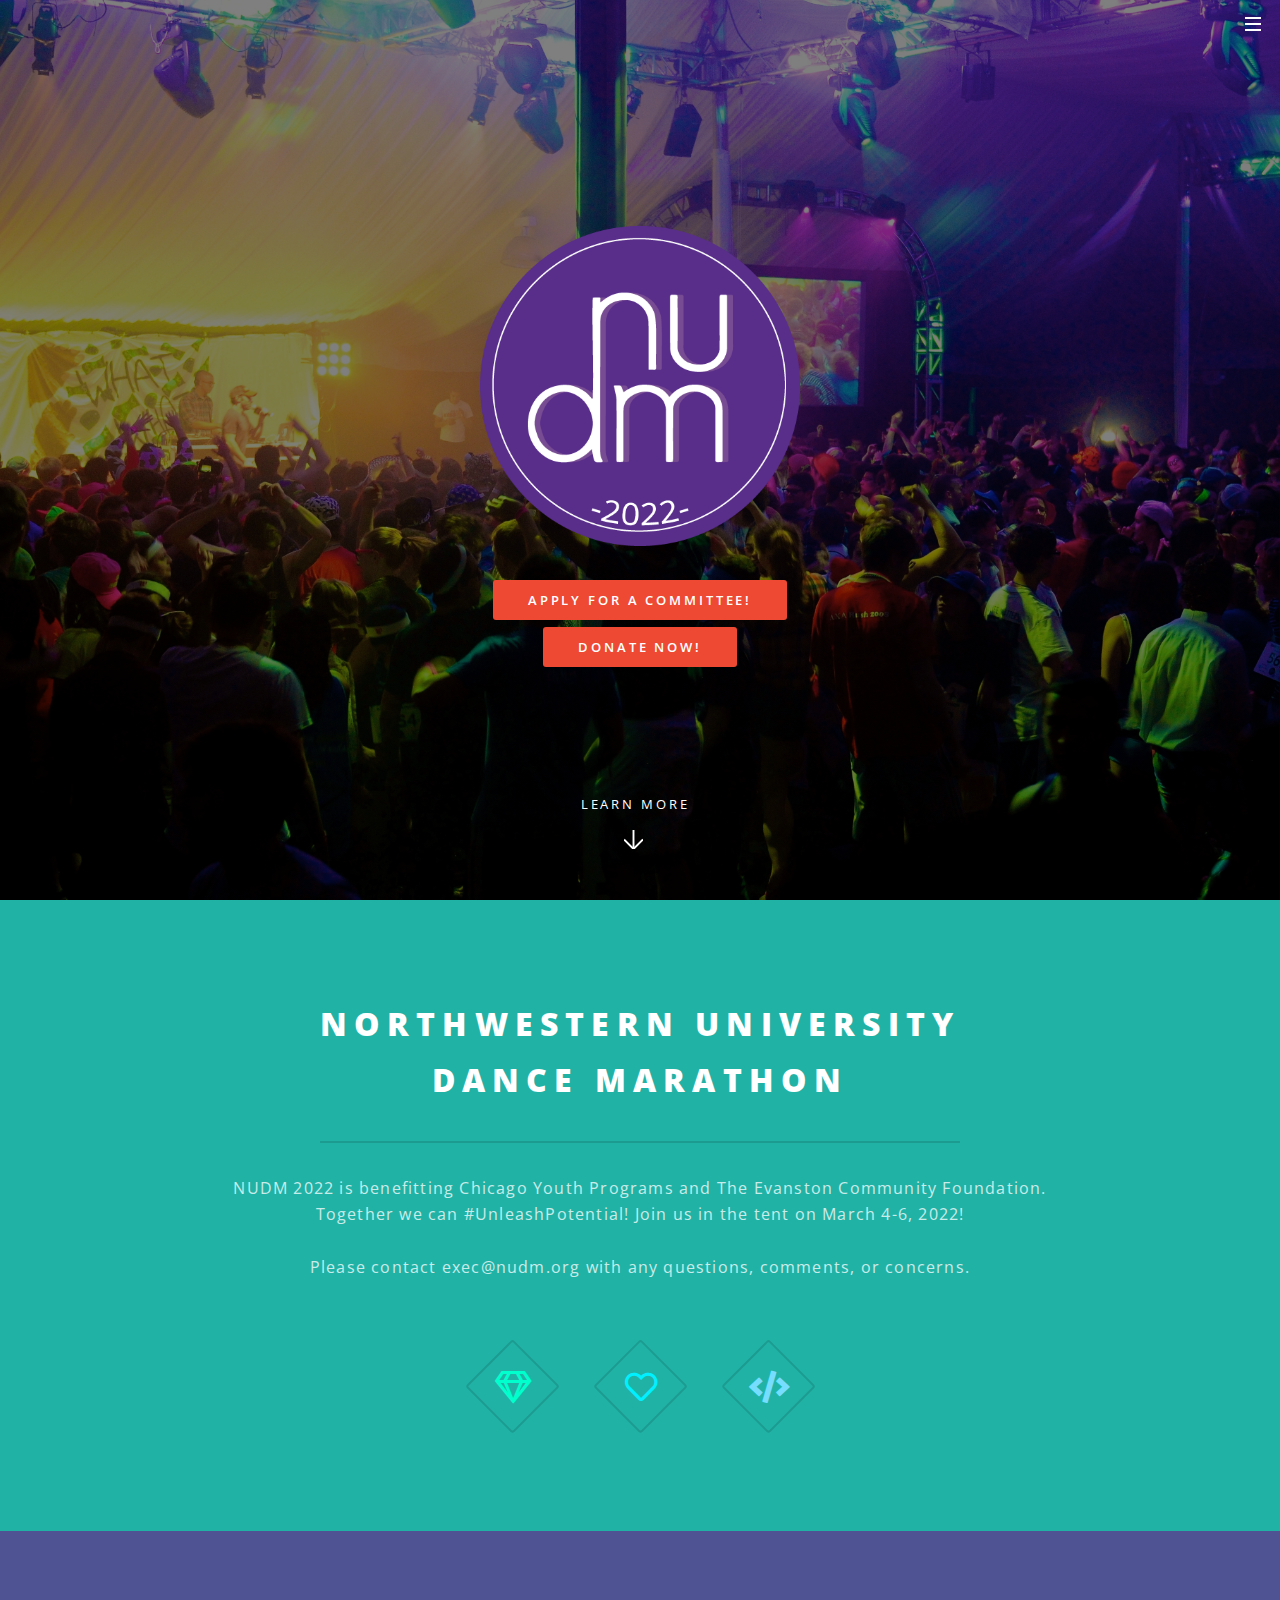
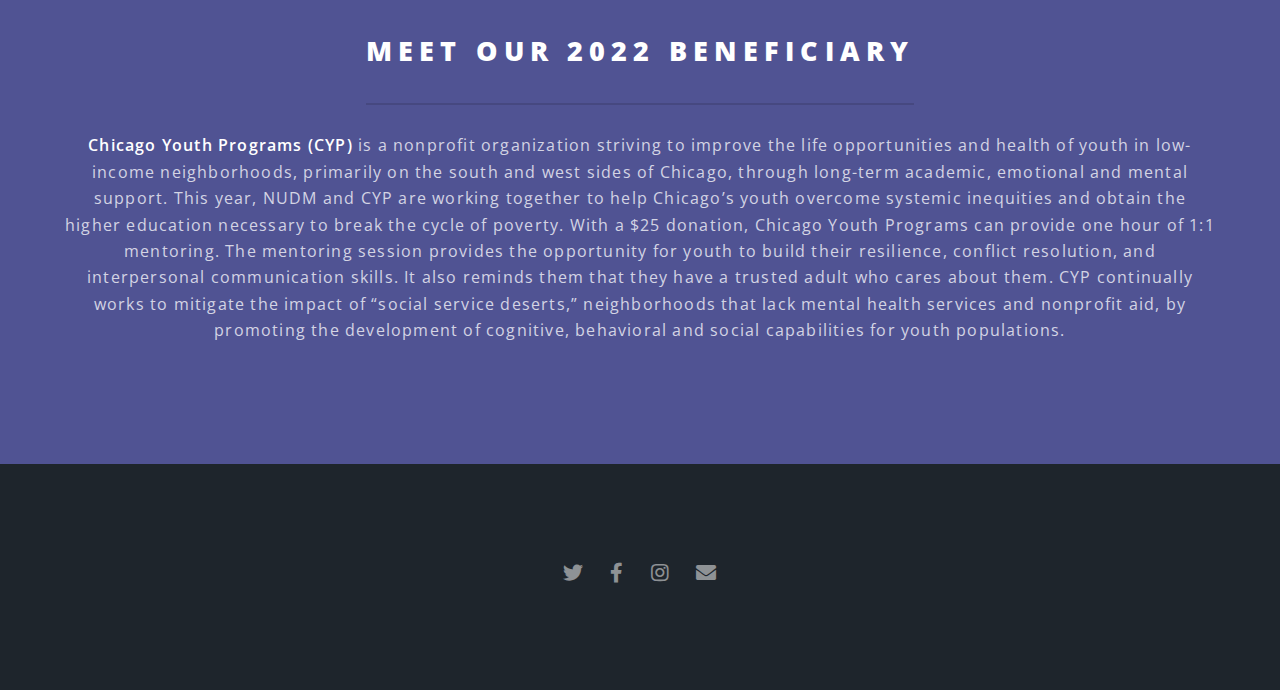
==== commit 0530b7a3: "go live" ====
--- a/index.html
+++ b/index.html
@@ -47,8 +47,9 @@
 							<img src="images/NUDM 2021 Purple PNG.png" alt="" width = "25%"/>
 							<br>
 							<br>
+							<a href="https://fundraise.nudm.org/nudm2022https://fundraise.nudm.org/nudm2022" class="button primary">Apply for a Committee!</a></li>
 							<br>
-							<a href="https://fundraise.nudm.org/nudm2022https://fundraise.nudm.org/nudm2022" class="button primary">Donate Now</a></li>
+							<a href="https://fundraise.nudm.org/nudm2022https://fundraise.nudm.org/nudm2022" class="button primary">Donate Now!</a></li>
 							
 						</div>
 						
@@ -60,7 +61,7 @@
 					<section id="one" class="wrapper style1 special">
 						<div class="inner">
 							<header class="major">
-								<h2 style="font-size: 40px;">Northwestern University<br> Dance Marathon</h2>
+								<h2 style="font-size: 200%;">Northwestern University<br> Dance Marathon</h2>
 								<p>NUDM 2022 is benefitting Chicago Youth Programs and The Evanston Community Foundation. <br>Together we can #UnleashPotential! Join us in the tent on March 4-6, 2022! <br><br>
 								Please contact exec@nudm.org with any questions, comments, or concerns.</p>
 							</header>
@@ -77,8 +78,8 @@
 					<section id="three" class="wrapper style3 special">
 						<div class="inner">
 							<header class="major">
-								<h2 style="font-size: 30px;">Meet Our 2022 Beneficiary</h2>
-								<p>Chicago Youth Programs (CYP) is a nonprofit organization striving to improve the life opportunities and health of youth in low-income neighborhoods, primarily on the south and west sides of Chicago, through long-term academic, emotional and mental support. This year, NUDM and CYP are working together to help Chicago’s youth overcome systemic inequities and obtain the higher education necessary to break the cycle of poverty. With a $25 donation, Chicago Youth Programs can provide one hour of 1:1 mentoring. The mentoring session provides the opportunity for youth to build their resilience, conflict resolution, and interpersonal communication skills. It also reminds them that they have a trusted adult who cares about them. CYP continually works to mitigate the impact of “social service deserts,” neighborhoods that lack mental health services and nonprofit aid, by promoting the development of cognitive, behavioral and social capabilities for youth populations.</p>
+								<h2 style="font-size: 170%;">Meet Our 2022 Beneficiary</h2>
+								<p><b>Chicago Youth Programs (CYP)</b> is a nonprofit organization striving to improve the life opportunities and health of youth in low-income neighborhoods, primarily on the south and west sides of Chicago, through long-term academic, emotional and mental support. This year, NUDM and CYP are working together to help Chicago’s youth overcome systemic inequities and obtain the higher education necessary to break the cycle of poverty. With a $25 donation, Chicago Youth Programs can provide one hour of 1:1 mentoring. The mentoring session provides the opportunity for youth to build their resilience, conflict resolution, and interpersonal communication skills. It also reminds them that they have a trusted adult who cares about them. CYP continually works to mitigate the impact of “social service deserts,” neighborhoods that lack mental health services and nonprofit aid, by promoting the development of cognitive, behavioral and social capabilities for youth populations.</p>
 							</header>
 
 						</div>
@@ -89,8 +90,8 @@
 					<footer id="footer">
 						<ul class="icons">
 							<li><a href="#" class="icon brands fa-twitter"><span class="label">Twitter</span></a></li>
-							<li><a href="#" class="icon brands fa-facebook-f"><span class="label">Facebook</span></a></li>
-							<li><a href="#" class="icon brands fa-instagram"><span class="label">Instagram</span></a></li>
+							<li><a href="https://www.facebook.com/NUDanceMarathon/" class="icon brands fa-facebook-f"><span class="label">Facebook</span></a></li>
+							<li><a href="https://www.instagram.com/nudm/?hl=en" class="icon brands fa-instagram"><span class="label">Instagram</span></a></li>
 							<li><a href="mailto: exec@nudm.org" class="icon solid fa-envelope"><span class="label">Email</span></a></li>
 						</ul>
 					</footer>
--- a/assets/css/main.css
+++ b/assets/css/main.css
@@ -1,10 +1,10 @@
 @import url(fontawesome-all.min.css);
 @import url("https://fonts.googleapis.com/css?family=Open+Sans:400,400italic,600,600italic,800,800italic");
 
-/*
-	Spectral by HTML5 UP
-	html5up.net | @ajlkn
-	Free for personal and commercial use under the CCA 3.0 license (html5up.net/license)
+/*
+	Spectral by HTML5 UP
+	html5up.net | @ajlkn
+	Free for personal and commercial use under the CCA 3.0 license (html5up.net/license)
 */
 
 html, body, div, span, applet, object,
@@ -3582,6 +3582,7 @@
 		overflow: hidden;
 		position: relative;
 		text-align: center;
+		margin:auto;
 	}
 
 		#banner h2 {
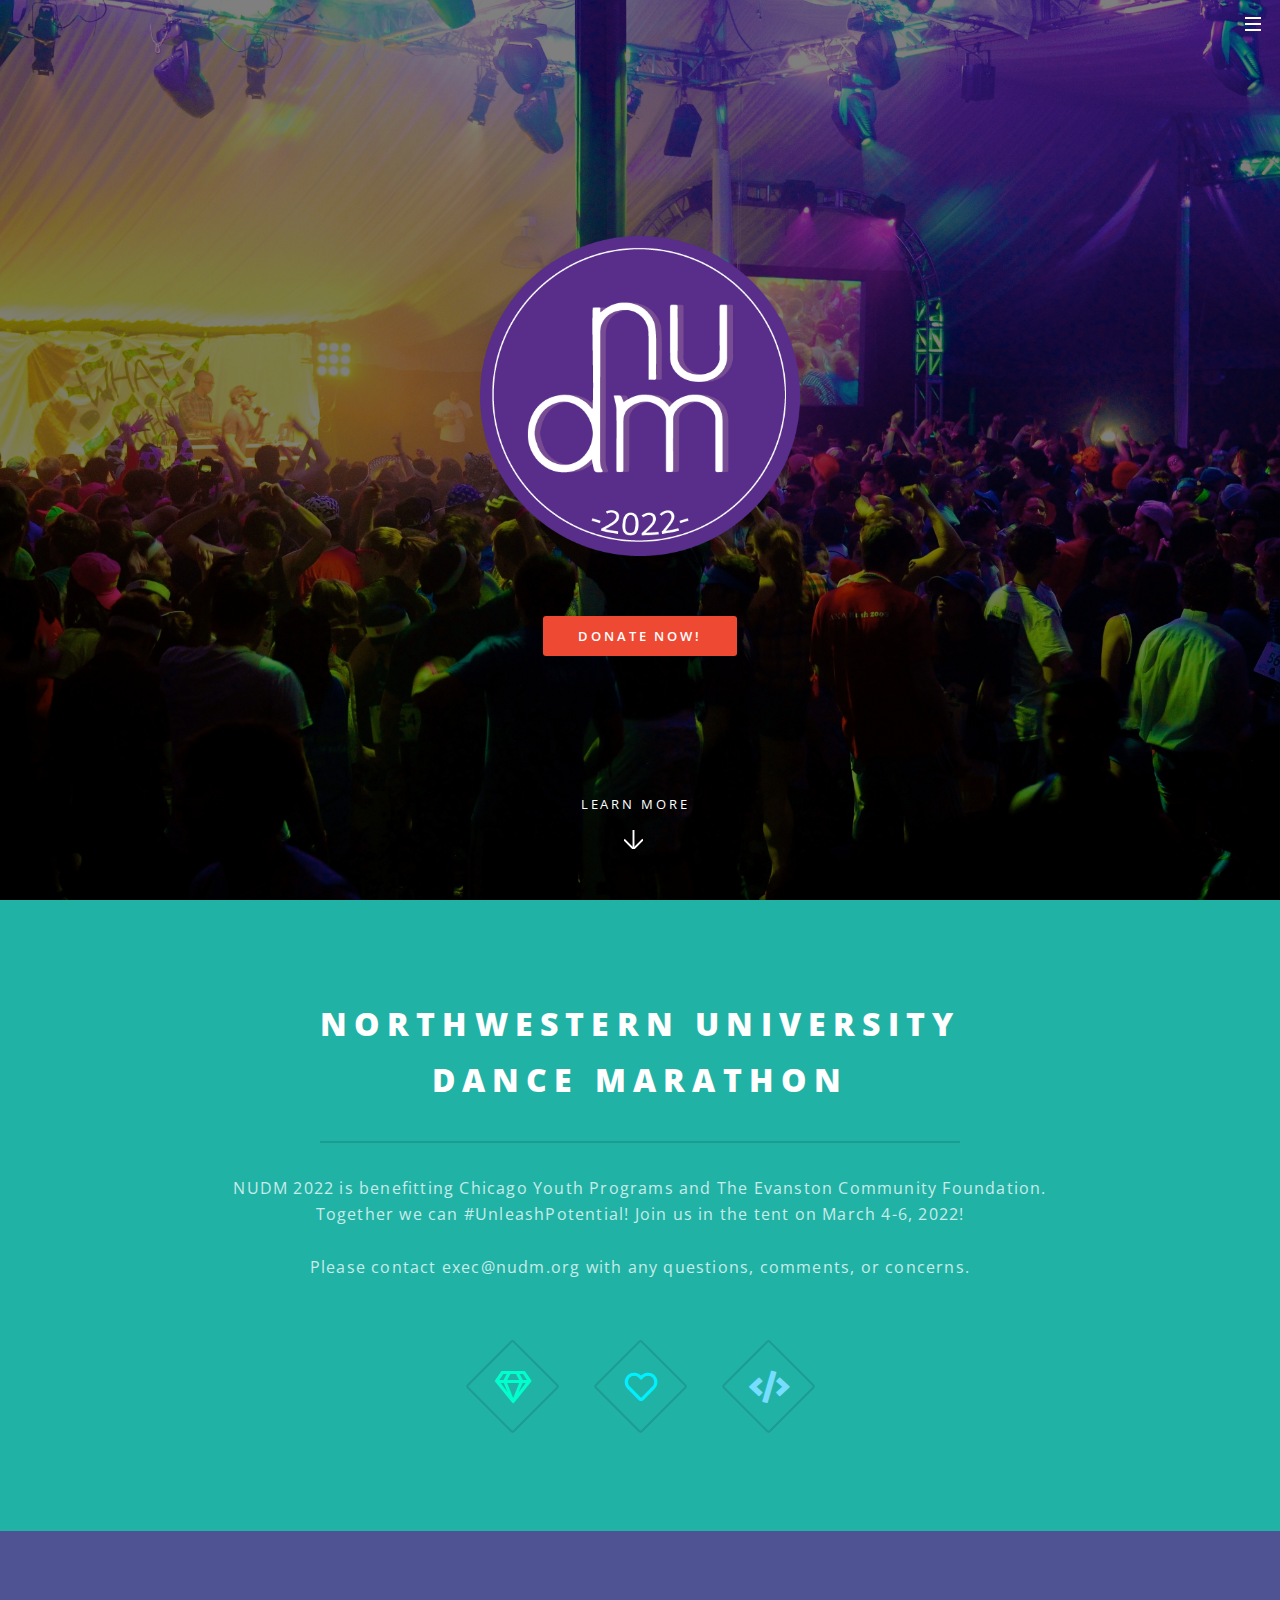
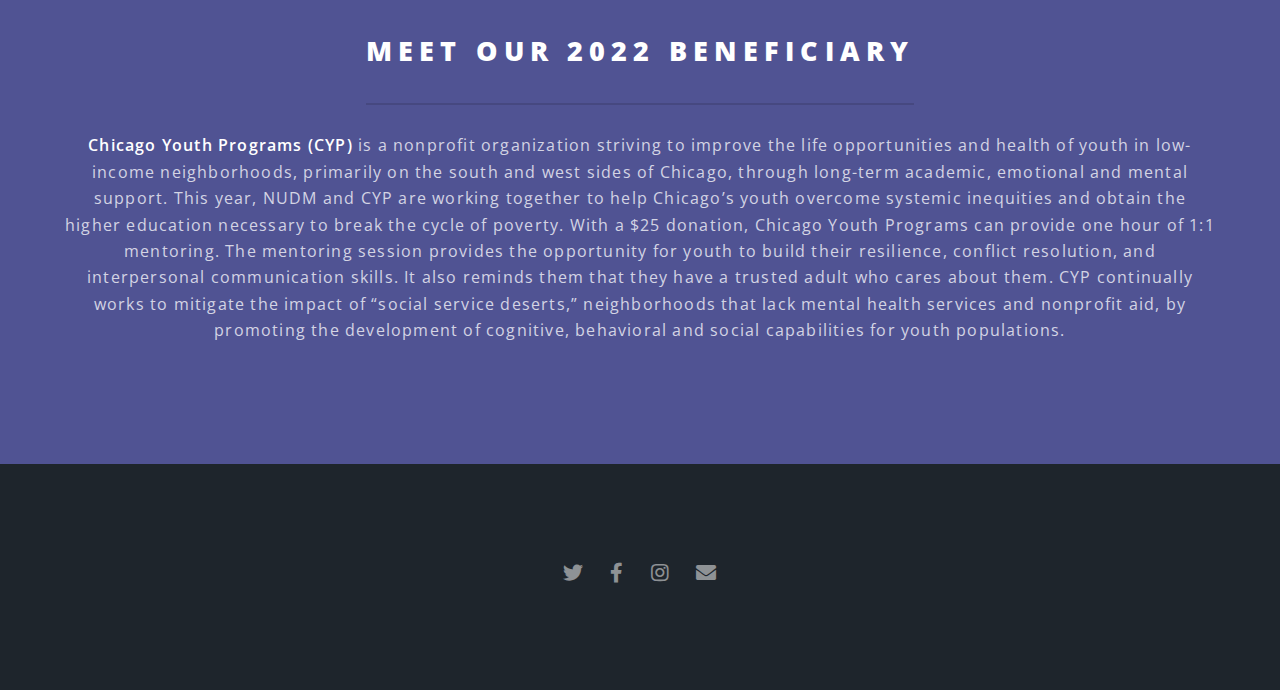
==== commit 1fe98bbd: "remove apply" ====
--- a/index.html
+++ b/index.html
@@ -47,9 +47,8 @@
 							<img src="images/NUDM 2021 Purple PNG.png" alt="" width = "25%"/>
 							<br>
 							<br>
-							<a href="https://fundraise.nudm.org/nudm2022https://fundraise.nudm.org/nudm2022" class="button primary">Apply for a Committee!</a></li>
 							<br>
-							<a href="https://fundraise.nudm.org/nudm2022https://fundraise.nudm.org/nudm2022" class="button primary">Donate Now!</a></li>
+							<a href="http://Fundraise.NUDM.org/nudm2022" class="button primary">Donate Now!</a></li>
 							
 						</div>
 						
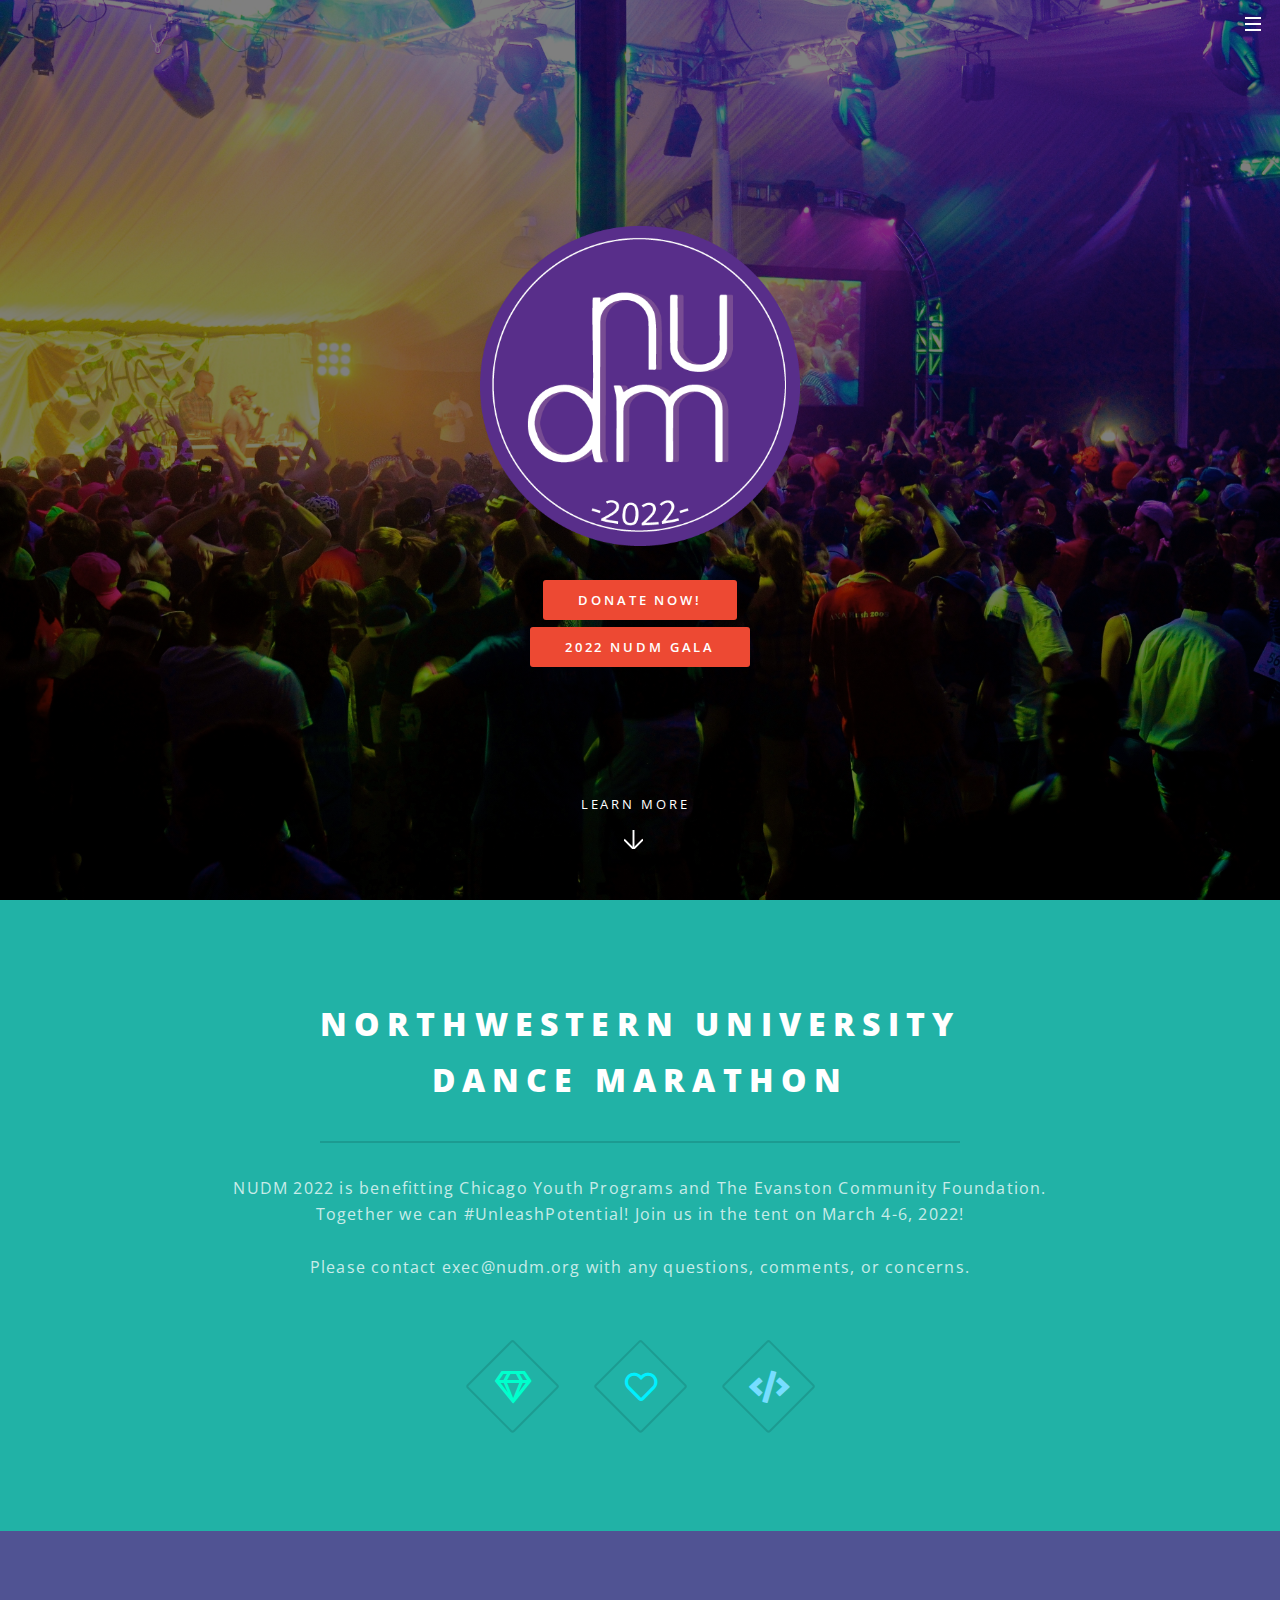
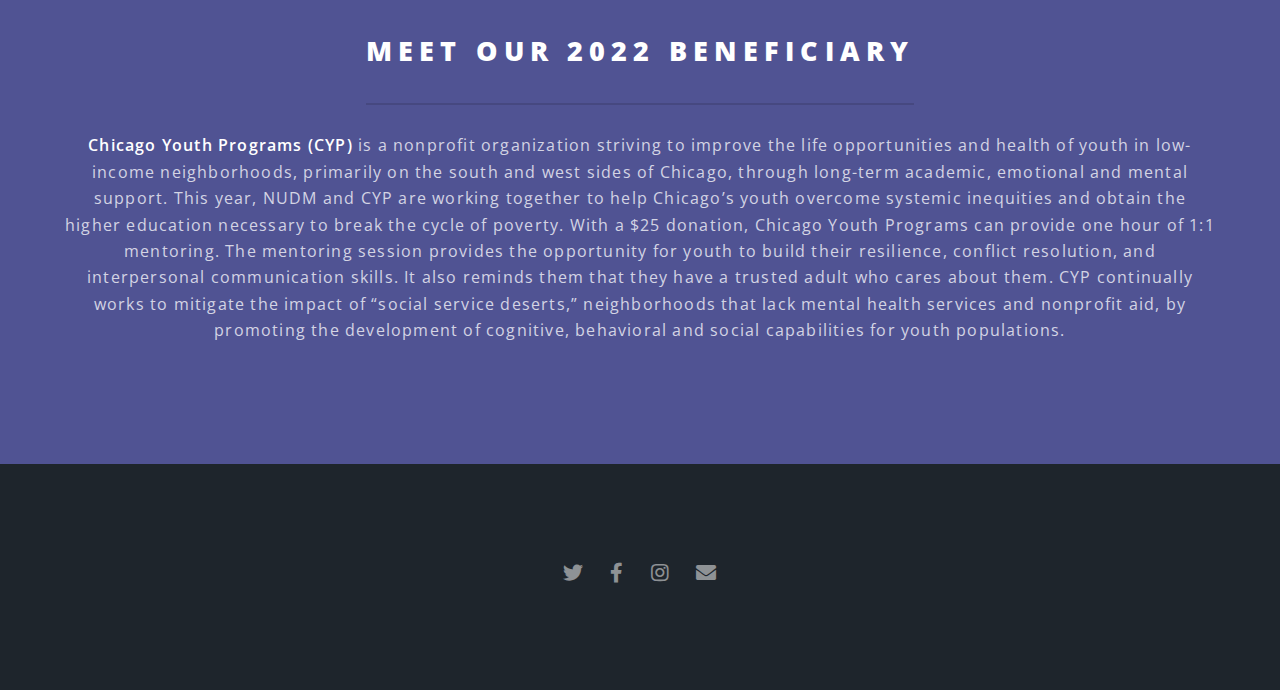
==== commit ddb0ddfc: "gala" ====
--- a/index.html
+++ b/index.html
@@ -47,8 +47,9 @@
 							<img src="images/NUDM 2021 Purple PNG.png" alt="" width = "25%"/>
 							<br>
 							<br>
+							<a href="http://Fundraise.NUDM.org/nudm2022" class="button primary">Donate Now!</a></li>
 							<br>
-							<a href="http://Fundraise.NUDM.org/nudm2022" class="button primary">Donate Now!</a></li>
+							<a href="fundraise.nudm.org/nudm2022gala" class="button primary">2022 NUDM Gala</a></li>
 							
 						</div>
 						
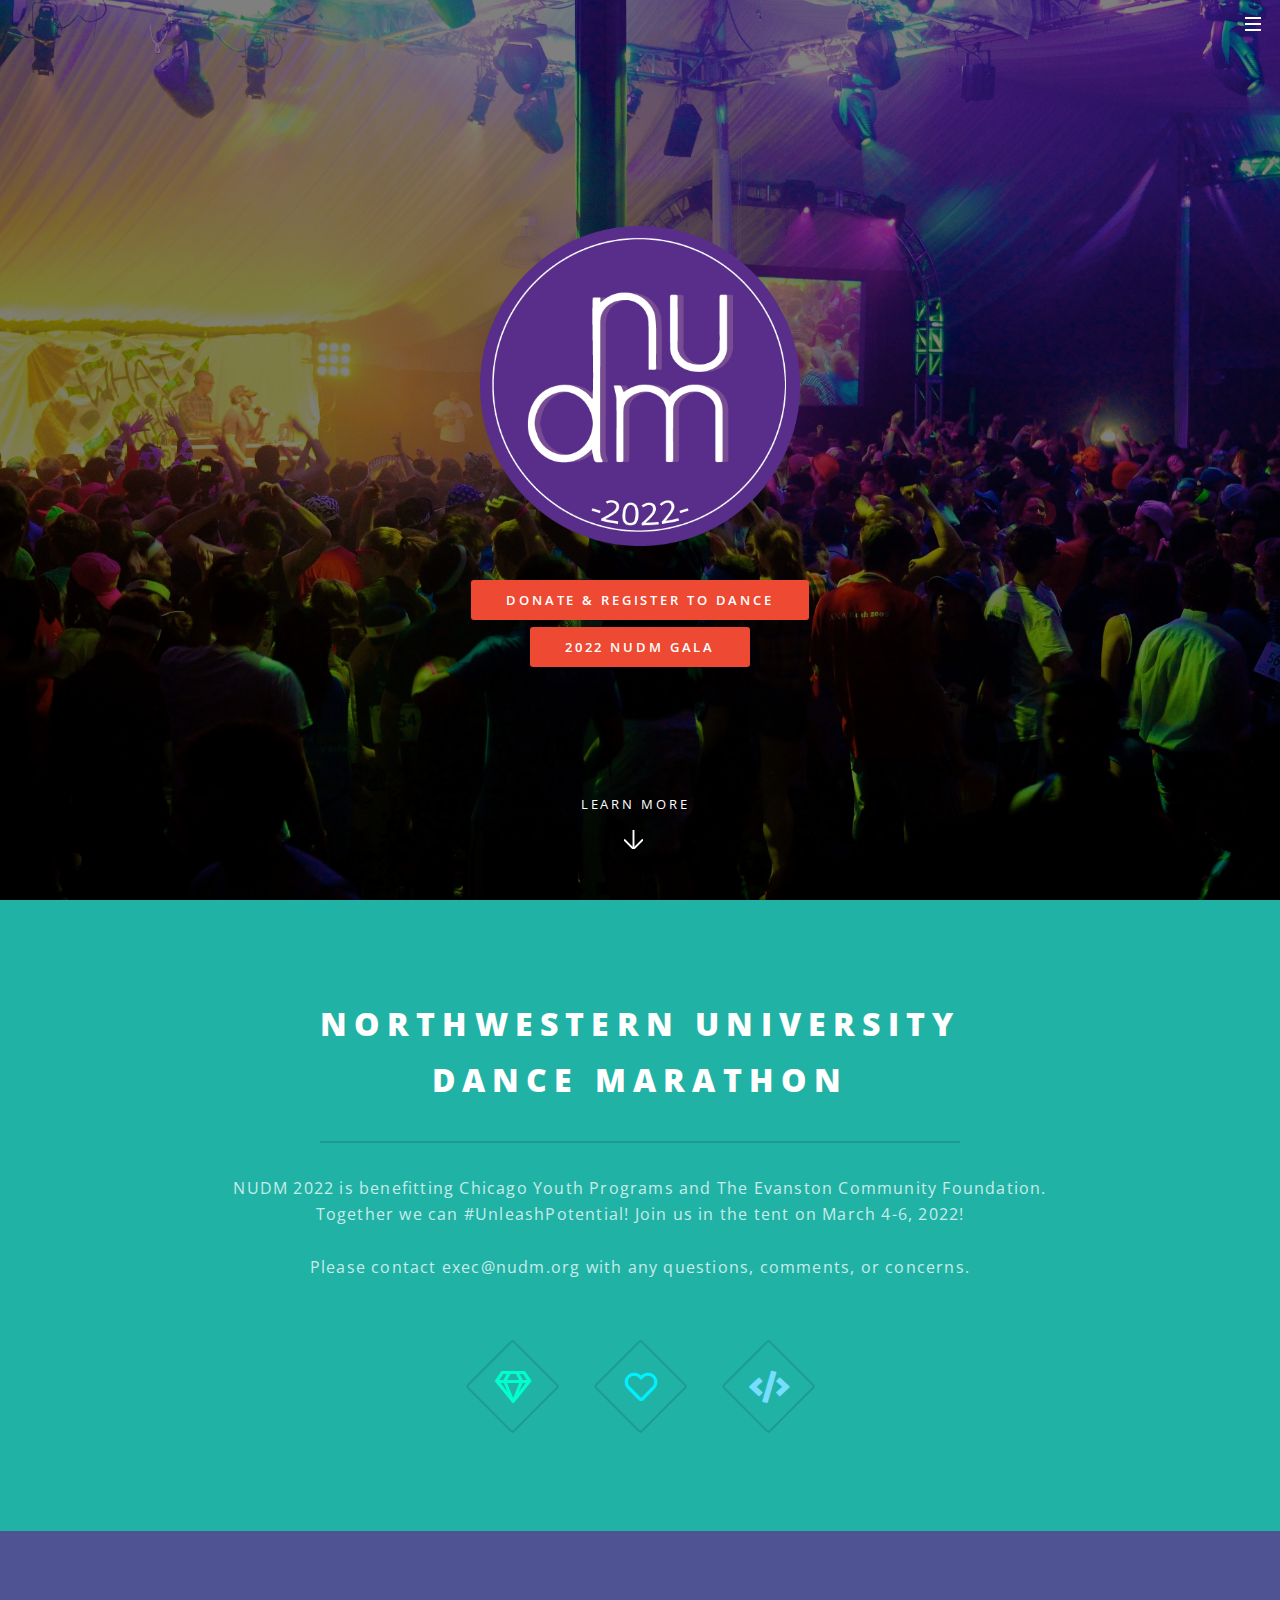
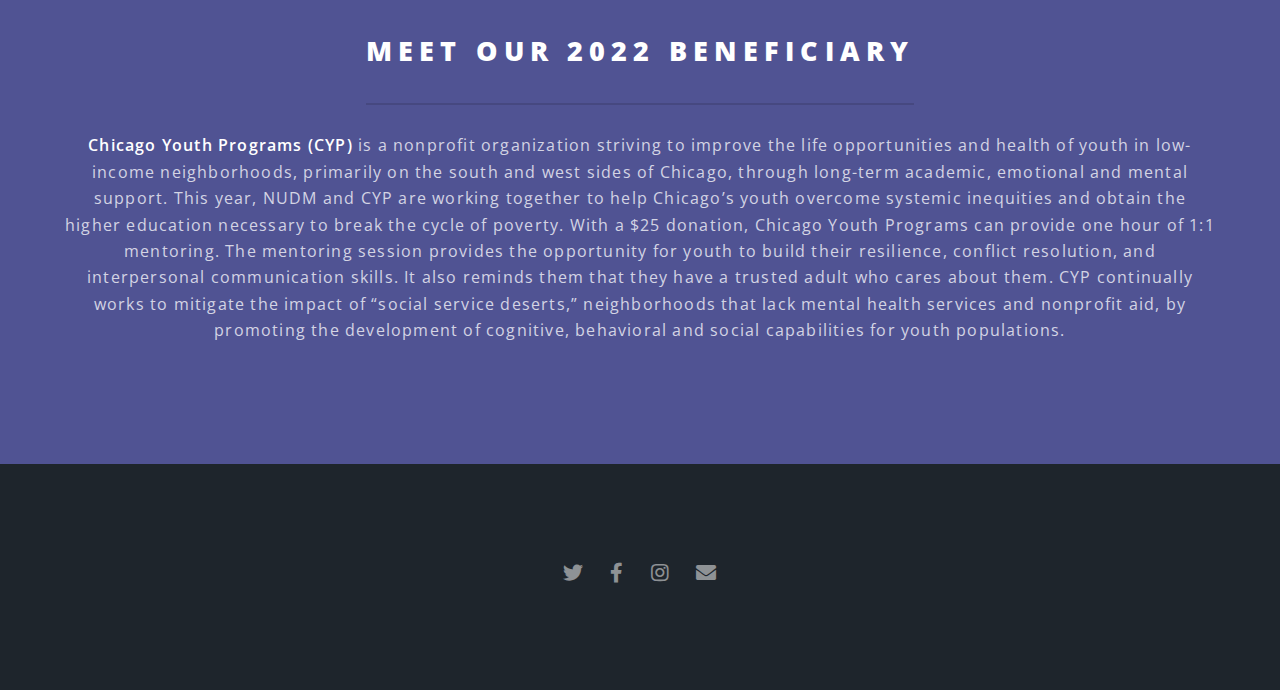
==== commit 235c8f77: "buttons" ====
--- a/index.html
+++ b/index.html
@@ -47,9 +47,9 @@
 							<img src="images/NUDM 2021 Purple PNG.png" alt="" width = "25%"/>
 							<br>
 							<br>
-							<a href="http://Fundraise.NUDM.org/nudm2022" class="button primary">Donate Now!</a></li>
+							<a href="http://Fundraise.NUDM.org/nudm2022" class="button primary">Donate & Register to Dance</a></li>
 							<br>
-							<a href="fundraise.nudm.org/nudm2022gala" class="button primary">2022 NUDM Gala</a></li>
+							<a href="http://fundraise.nudm.org/nudm2022gala" class="button primary">2022 NUDM Gala</a></li>
 							
 						</div>
 						
